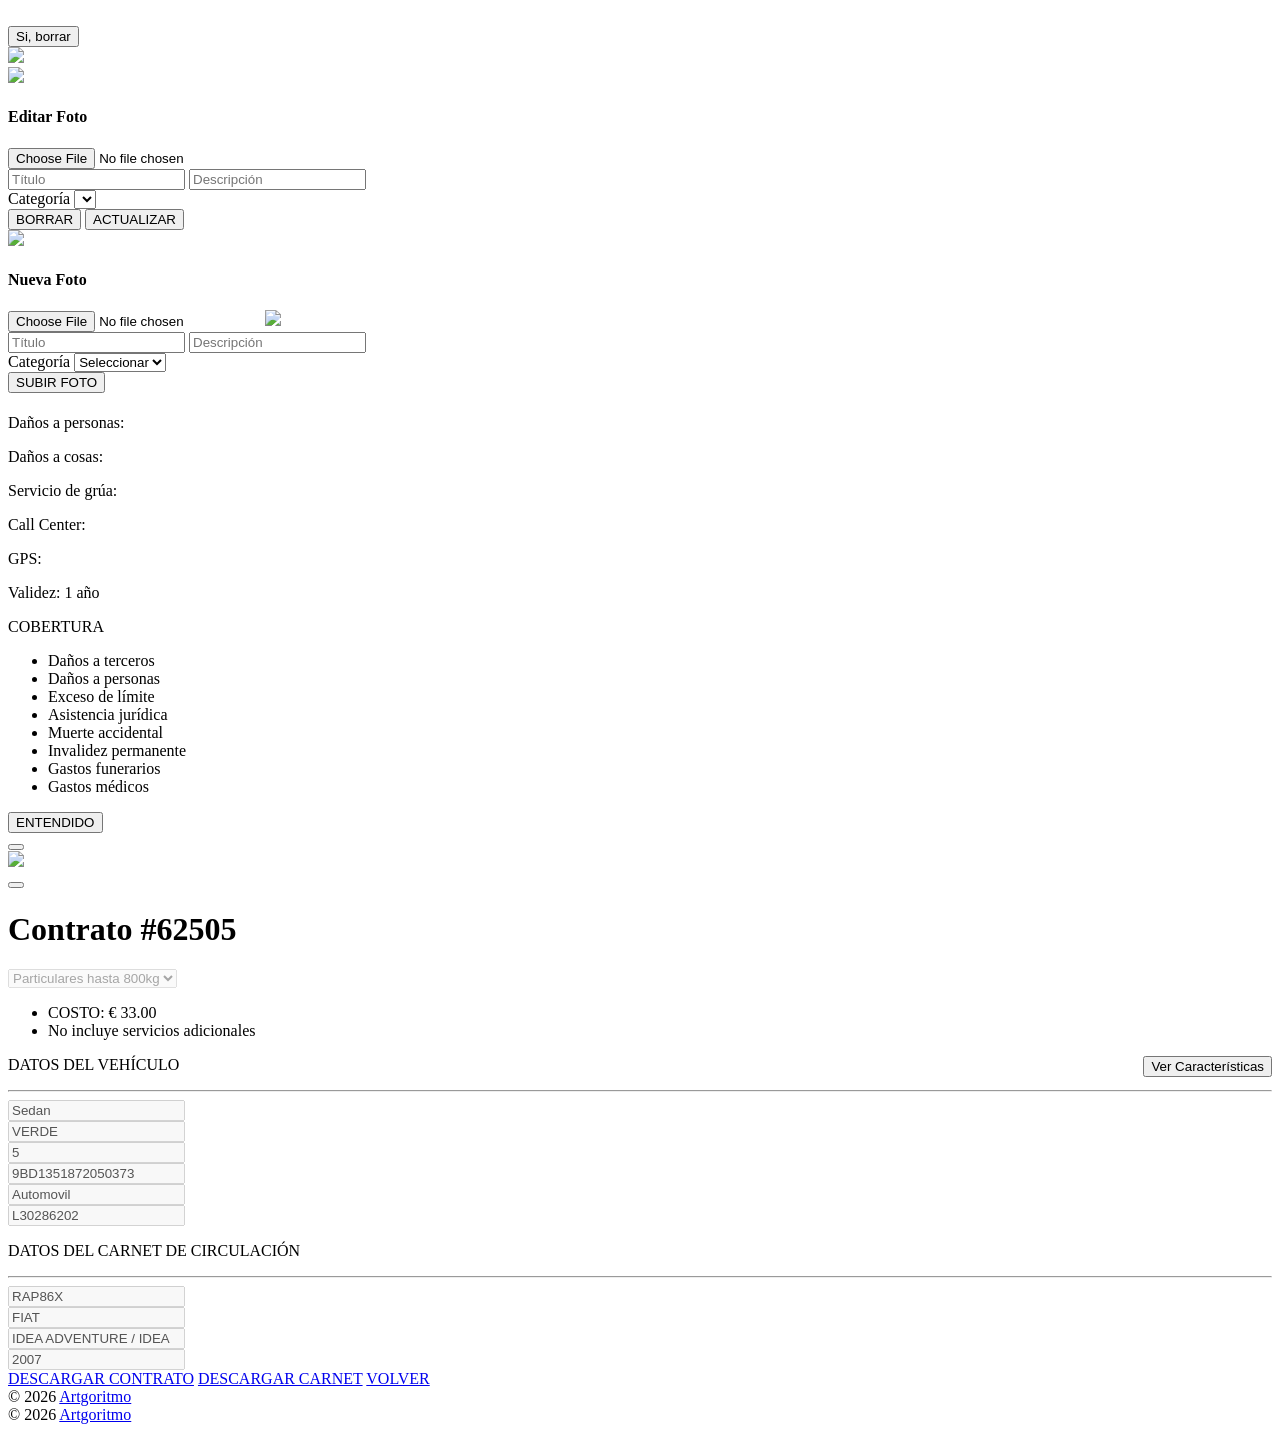
==== index.html @ 2e55cf12 "chore: pristine copies of the contract page, login page and policy PDFs" ====
<!doctype html>
<html lang="en">
  <head>
    <meta charset="UTF-8" />
    <meta http-equiv="X-UA-Compatible" content="ie=edge" />
    <meta name="viewport" content="width=device-width, initial-scale=1.0" />

    <meta
      name="csrf-token"
      content="vrGsXrzQ9EYd9fdMvviPHVWdJl0iQCMN8ju0dlcI"
    />

    <title>La Venezolana De Seguros y Vida C.A.</title>
    <!-- Favicon -->
    <link
      href="https://canal.lavenezolanadeseguros.com/img/resources/isotipo.png"
      rel="icon"
      type="image/png"
    />
    <!-- Fonts -->
    <link
      href="https://fonts.googleapis.com/css?family=Open+Sans:300,400,600,700"
      rel="stylesheet"
    />
    <!-- Extra details for Live View on GitHub Pages -->

    <!-- Icons -->
    <link
      href="https://canal.lavenezolanadeseguros.com/argon/vendor/nucleo/css/nucleo.css"
      rel="stylesheet"
    />
    <link
      href="https://canal.lavenezolanadeseguros.com/argon/vendor/@fortawesome/fontawesome-free/css/all.min.css"
      rel="stylesheet"
    />
    <!-- Argon CSS -->
    <link
      type="text/css"
      href="https://canal.lavenezolanadeseguros.com/argon/css/argon.css?v=1"
      rel="stylesheet"
    />

    <link
      type="text/css"
      href="https://canal.lavenezolanadeseguros.com/css/daterangepicker.css"
      rel="stylesheet"
    />

    <script src="https://rawgit.com/schmich/instascan-builds/master/instascan.min.js"></script>
    <script src="https://cdnjs.cloudflare.com/ajax/libs/html2canvas/1.4.1/html2canvas.min.js"></script>
  </head>

  <style>
    body {
      background-image: url("https://canal.lavenezolanadeseguros.com/venezolana/BG.Sist.jpg");
      background-size: cover;
      background-position: center;
      background-repeat: no-repeat;
      min-height: 100vh;
    }
  </style>

  <script src="https://canal.lavenezolanadeseguros.com/js/confirmButton.js"></script>

  <body class="">
    <div class="communication-background">
      <div class="msg">
        <img src="" class="icon-message" />
        <div>
          <span></span>
          <button
            id="confirm-erase-category"
            type="button"
            class="btn btn-danger"
          >
            Si, borrar
          </button>
        </div>
        <img
          src="https://canal.lavenezolanadeseguros.com/img/resources/close_icon_black.svg"
          class="close-message"
        />
      </div>
    </div>
    <div id="picture-popup-edit" class="picture-popup">
      <div>
        <img
          src="https://canal.lavenezolanadeseguros.com/img/resources/close_icon.svg"
          class="close"
        />
        <form
          action="https://canal.lavenezolanadeseguros.com/pictures/edit"
          enctype="multipart/form-data"
          method="post"
        >
          <input
            type="hidden"
            name="_token"
            value="vrGsXrzQ9EYd9fdMvviPHVWdJl0iQCMN8ju0dlcI"
          />
          <input id="gallery_image_id" type="hidden" name="image_id" value="" />
          <input id="gallery_category_id" type="hidden" name="" value="" />
          <div class="picture-container">
            <div>
              <h4>Editar Foto</h4>
              <input
                type="file"
                name="image"
                class="custom-file-input"
                id="imgEdit"
                onclick="this.value = null"
              />
              <label id="labelFile" for="imgEdit"></label>
              <img id="editImage" src="" class="picture" />
            </div>
            <div>
              <div class="forun-group">
                <input
                  id="gallery_title"
                  type="text"
                  value=""
                  name="image_title"
                  class="form-control form-validation mb-2"
                  placeholder="Título"
                />
                <input
                  id="gallery_description"
                  type="text"
                  value=""
                  name="image_description"
                  class="form-control form-validation mb-2"
                  placeholder="Descripción"
                />
              </div>
              <div class="form-group form-right">
                <span>Categoría</span>
                <select
                  class="form-select form-validation"
                  id="imageCat"
                  name="category_id"
                ></select>
              </div>
              <div class="picture-buttons">
                <button
                  type="submit"
                  name="delete"
                  value="1"
                  class="btn btn-danger"
                >
                  BORRAR
                </button>
                <button
                  type="submit"
                  name="edit"
                  value="1"
                  class="btn btn-primary"
                  id="update-picture"
                >
                  ACTUALIZAR
                </button>
              </div>
            </div>
          </div>
        </form>
      </div>
    </div>
    <div id="picture-popup-new" class="picture-popup">
      <div>
        <img
          src="https://canal.lavenezolanadeseguros.com/img/resources/close_icon.svg"
          class="close"
        />
        <form
          action="https://canal.lavenezolanadeseguros.com/pictures/save"
          enctype="multipart/form-data"
          method="post"
        >
          <input
            type="hidden"
            name="_token"
            value="vrGsXrzQ9EYd9fdMvviPHVWdJl0iQCMN8ju0dlcI"
          />
          <div class="picture-container">
            <div>
              <h4>Nueva Foto</h4>
              <input
                type="file"
                name="image"
                class="custom-file-input new-pic-validation"
                id="imgInp"
                onclick="this.value = null"
              />
              <label id="labelFile" for="imgInp"></label>
              <img
                id="newImage"
                src="https://canal.lavenezolanadeseguros.com/img/resources/new_pic_add.svg"
                class="picture new-pic-validation"
              />
            </div>
            <div>
              <div class="forun-group">
                <input
                  type="text"
                  name="image_title"
                  class="form-control form-validation mb-2"
                  id="imageTitle"
                  placeholder="Título"
                />
                <input
                  type="text"
                  name="image_description"
                  class="form-control form-validation mb-2"
                  id="imageDescription"
                  placeholder="Descripción"
                />
              </div>
              <div class="form-group form-right">
                <span>Categoría</span>
                <select
                  class="form-select new-pic-validation"
                  id="newImageCat"
                  name="category_id"
                >
                  <option selected>Seleccionar</option>
                </select>
              </div>
              <div class="picture-buttons">
                <button class="btn btn-primary" id="load-picture">
                  SUBIR FOTO
                </button>
              </div>
            </div>
          </div>
        </form>
      </div>
    </div>
    <div id="contract-details" class="general-popup details">
      <div class="info-container">
        <h4></h4>
        <h3></h3>
        <div class="info-cuadrants">
          <div class="cuadrant1">
            <p id="contract-details-personas">
              Daños a personas: <span></span>
            </p>
            <p id="contract-details-cosas">Daños a cosas: <span></span></p>
            <p id="contract-details-crane">Servicio de grúa: <span></span></p>
            <p id="contract-details-call">Call Center: <span></span></p>
            <p id="contract-details-gps">GPS: <span></span></p>
            <p id="contract-details-valid">Validez: <span>1 año</span></p>
          </div>
          <div class="cuadrant2">
            <span>COBERTURA</span>
            <div class="cuadrant2-wraper">
              <div>
                <ul>
                  <li>Daños a terceros</li>
                  <li>Daños a personas</li>
                  <li>Exceso de límite</li>
                  <li>Asistencia jurídica</li>
                  <li>Muerte accidental</li>
                  <li>Invalidez permanente</li>
                  <li>Gastos funerarios</li>
                  <li>Gastos médicos</li>
                </ul>
              </div>
              <div class="cuadrant2-prices">
                <span id="cob-1-pupup"></span>
                <span id="cob-2-pupup"></span>
                <span id="cob-3-pupup"></span>
                <span id="cob-4-pupup"></span>
                <span id="cob-5-pupup"></span>
                <span id="cob-6-pupup"></span>
                <span id="cob-7-pupup"></span>
                <span id="cob-8-pupup"></span>
              </div>
            </div>
          </div>
        </div>
        <button
          id="info-ok"
          type="button"
          class="btn btn-primary mt-5 button-full"
        >
          ENTENDIDO
        </button>
      </div>
    </div>
    <div class="main-content">
      <nav
        class="navbar navbar-top navbar-horizontal navbar-expand-md navbar-dark"
      >
        <div class="container px-4">
          <!--<a class="navbar-brand" href="https://canal.lavenezolanadeseguros.com">
            <img src="https://canal.lavenezolanadeseguros.com/venezolana/logoblanco.png" style="width: 200px; height: auto;"/>
        </a>-->
          <button
            class="navbar-toggler"
            type="button"
            data-toggle="collapse"
            data-target="#navbar-collapse-main"
            aria-controls="navbarSupportedContent"
            aria-expanded="false"
            aria-label="Toggle navigation"
          >
            <span class="navbar-toggler-icon"></span>
          </button>
          <div class="collapse navbar-collapse" id="navbar-collapse-main">
            <!-- Collapse header -->
            <div class="navbar-collapse-header d-md-none">
              <div class="row">
                <div class="col-6 collapse-brand">
                  <a href="https://canal.lavenezolanadeseguros.com">
                    <img
                      src="https://canal.lavenezolanadeseguros.com/img/resources/Imagen2.png"
                      style="width: 220px; height: auto"
                    />
                  </a>
                </div>
                <div class="col-6 collapse-close">
                  <button
                    type="button"
                    class="navbar-toggler"
                    data-toggle="collapse"
                    data-target="#navbar-collapse-main"
                    aria-controls="sidenav-main"
                    aria-expanded="false"
                    aria-label="Toggle sidenav"
                  >
                    <span></span>
                    <span></span>
                  </button>
                </div>
              </div>
            </div>
            <!-- Navbar items -->
            <ul class="navbar-nav ml-auto">
              <!--<li class="nav-item">
                    <a class="nav-link nav-link-icon" href="https://canal.lavenezolanadeseguros.com">
                        <i class="fa fa-index"></i>
                        <span class="nav-link-inner--text">Inicio</span>
                    </a>
                </li>
                <li class="nav-item">
                    <a class="nav-link nav-link-icon" href="https://canal.lavenezolanadeseguros.com/register">
                        <i class="ni ni-circle-08"></i>
                        <span class="nav-link-inner--text">Registro</span>
                    </a>
                </li>
                <li class="nav-item">
                    <a class="nav-link nav-link-icon" href="https://canal.lavenezolanadeseguros.com/login">
                        <i class="ni ni-key-25"></i>
                        <span class="nav-link-inner--text">Iniciar sesión</span>
                    </a>
                </li>-->
            </ul>
          </div>
        </div>
      </nav>

      <!-- <div class="header py-7 py-lg-8">
    <div class="container">

    </div>
</div>
 -->

      <div class="container-fluid pt-menu">
        <div class="row">
          <div class="col">
            <div class="card bg-secondary shadow border-0">
              <div class="card-body px-lg-5 py-lg-5">
                <form
                  role="form"
                  name="contractCreate"
                  method="post"
                  action="https://canal.lavenezolanadeseguros.com/contracts/create"
                >
                  <input
                    type="hidden"
                    name="_token"
                    value="vrGsXrzQ9EYd9fdMvviPHVWdJl0iQCMN8ju0dlcI"
                  />
                  <div
                    class="switch-position d-flex justify-between flex-center"
                  >
                    <h1>Contrato #62505</h1>
                  </div>

                  <div class="text-center text-muted mb-4"></div>
                  <div class="form-items-group">
                    <div class="half form-group">
                      <div
                        class="input-group input-group-alternative mb-3 input-select-custom"
                      >
                        <div class="input-group-prepend">
                          <span
                            class="input-group-text grey"
                            style="width: 40px"
                            ><i class="fas fa-file-contract"></i
                          ></span>
                        </div>
                        <select
                          id="contract-type"
                          class="form-select"
                          name="contract_type"
                          disabled
                        >
                          <option value="34">Particulares hasta 800kg</option>
                        </select>
                      </div>
                    </div>
                    <div class="quarter info view">
                      <ul>
                        <li id="costt">COSTO: € 33.00</li>
                        <li id="infy">No incluye servicios adicionales</li>
                      </ul>
                    </div>
                    <div class="quarter info view">
                      <button
                        id="contractBenefits"
                        type="button"
                        style="float: right"
                        class="btn btn-primary button-full"
                      >
                        Ver Características
                      </button>
                    </div>
                  </div>

                  <p class="form-subtitle">DATOS DEL VEHÍCULO</p>
                  <hr class="mt-0" />

                  <div class="qr-wraper">
                    <div class="qr-data-container">
                      <div class="form-items-group mb-3">
                        <div class="third form-group">
                          <div
                            class="input-group input-group-alternative input-select-custom"
                          >
                            <input
                              id="vehicle-type"
                              class="form-control"
                              type="text"
                              name="vehicle_type"
                              value="Sedan"
                              disabled
                            />
                          </div>
                        </div>
                        <div class="third form-group">
                          <div class="input-group input-group-alternative">
                            <input
                              id="vehicle-color"
                              class="form-control"
                              placeholder="Color"
                              type="text"
                              name="vehicle_color"
                              value="VERDE"
                              disabled
                            />
                          </div>
                        </div>
                        <div class="third form-group">
                          <div class="input-group input-group-alternative">
                            <input
                              id="vehicle-sits"
                              class="form-control"
                              placeholder="Puestos"
                              type="text"
                              name="vehicleSits"
                              value="5"
                              disabled
                            />
                          </div>
                        </div>
                      </div>
                      <div class="form-items-group mb-3">
                        <div class="third form-group">
                          <div class="input-group input-group-alternative">
                            <input
                              id="vehicle-bodywork-serial"
                              class="form-control"
                              placeholder="Serial de carrocería"
                              type="text"
                              name="vehicle_bodywork_serial"
                              value="9BD1351872050373"
                              disabled
                            />
                          </div>
                        </div>
                        <div class="third form-group">
                          <div class="input-group input-group-alternative">
                            <input
                              id="vehicle-motor-serial"
                              class="form-control"
                              placeholder="Clase"
                              type="text"
                              name="vehicleClass"
                              value="Automovil"
                              disabled
                            />
                          </div>
                        </div>
                        <div class="third form-group">
                          <div class="input-group input-group-alternative">
                            <input
                              id="vehicle-motor-serial"
                              class="form-control"
                              placeholder="Serial Motor"
                              type="text"
                              name="vehicle_motor_serial"
                              value="L30286202"
                              disabled
                            />
                          </div>
                        </div>
                      </div>
                    </div>
                  </div>

                  <p class="form-subtitle">DATOS DEL CARNET DE CIRCULACIÓN</p>
                  <hr class="mt-0 mb-3" />

                  <div id="manual-data" class="form-items-group mb-3">
                    <div class="quarter form-group">
                      <div class="input-group input-group-alternative mb-3">
                        <input
                          id="vehiculo-placa"
                          class="form-control"
                          placeholder="Número de Placa"
                          type="text"
                          name="vehicle_number"
                          value="RAP86X"
                          disabled
                        />
                      </div>
                    </div>
                    <div class="quarter form-group">
                      <div
                        class="input-group input-group-alternative mb-3 input-select-custom"
                      >
                        <input
                          id="vehiculo-marca"
                          class="form-control"
                          placeholder="Marca"
                          type="text"
                          name="vehicle_brand"
                          value="FIAT"
                          disabled
                        />
                      </div>
                    </div>
                    <div class="quarter form-group">
                      <div
                        class="input-group input-group-alternative mb-3 input-select-custom"
                      >
                        <input
                          id="vehiculo-modelo"
                          class="form-control"
                          placeholder="Modelo"
                          type="text"
                          name="vehicle_model"
                          value="IDEA ADVENTURE / IDEA"
                          disabled
                        />
                      </div>
                    </div>
                    <div class="quarter form-group">
                      <div
                        class="input-group input-group-alternative mb-3 input-select-custom"
                      >
                        <input
                          id="vehiculo-año"
                          class="form-control"
                          placeholder="Año"
                          type="text"
                          name="vehicle_year"
                          value="2007"
                          disabled
                        />
                      </div>
                    </div>
                  </div>

                  <!--<p class="form-subtitle">RAZÓN DEL PORQUÉ SE SUSPENDIÓ EL CONTRATO</p>
                            <hr class="mt-0">

                            <div class="form-group mb-3">
                              <textarea class="form-control" id="comentario"  name="comment" rows="4" placeholder="Escribe tu comentario aquí..."></textarea>
                            </div>

                            <input type="text" id="total" name="total" hidden />
                            <p class="form-subtitle">EXTRAS</p><hr class="mt-0 mb-3">
                            <div class="menu-extras mt-2">
                                <div class="form-check">
                                    <input type="checkbox" class="form-check-input" id="extras-grua" name="extras_grua"  disabled>
                                    <label id="extras-grua-label" class="form-check-label" for="extras-grua">GRUA</label>
                                </div>
                                <div class="form-check">
                                    <input type="checkbox" class="form-check-input" id="extras-gps" name="extras_gps"  disabled>
                                    <label id="extras-gps-label" class="form-check-label" for="extras-gps">GPS</label>
                                </div>
                                <div class="form-check">
                                    <input type="checkbox" class="form-check-input" id="extras-medical" name="extras_medical"  disabled>
                                    <label id="extras-medical-label" class="form-check-label" for="extras-medical">S. MÉDICO</label>
                                </div>
                            </div>-->
                  <div>
                    <a
                      href="/generate-contract/[base64]"
                      class="btn btn-primary mt-4 button-full"
                      target="_blank"
                      >DESCARGAR CONTRATO</a
                    >

                    <a
                      href="/generate-carnet-client/[base64]"
                      class="btn btn-primary mt-4 button-full"
                      >DESCARGAR CARNET</a
                    >

                    <a
                      href="https://canal.lavenezolanadeseguros.com/admin"
                      class="btn btn-secondary mt-4 button-full"
                      >VOLVER</a
                    >
                  </div>
                </form>
              </div>
            </div>
          </div>
        </div>
      </div>

      <div class="container-fluid">
        <footer class="footer">
          <div class="row align-items-center justify-content-xl-between">
            <div class="col-xl-6">
              <div class="copyright text-center text-xl-left text-muted">
                &copy; 2026
                <a href="#" class="font-weight-bold ml-1" target="_blank"
                  >Artgoritmo</a
                >
              </div>
            </div>
          </div>
        </footer>
      </div>

      <script>
        var plans = {
          1: {
            nombre: "Basico Moto",
            costo: 5,
            cobertura: 500,
            restriccion: null,
            grua: null,
            gps: null,
            call_center: "8:00 am a 10:00 pm",
            validez: 1,
            cosas: 75,
            personas: 75,
            exceso: 75,
            asistencia: 75,
            muerte: 50,
            invalidez: 50,
            funerarios: 50,
            medicos: 50,
            vehicle_type: "Moto",
            allow_crane: 0,
          },
          21: {
            nombre: "Basico Moto (renovaci\u00f3n)",
            costo: 5,
            cobertura: 1000,
            restriccion: null,
            grua: null,
            gps: null,
            call_center: "8:00 am a 10:00 pm",
            validez: 1,
            cosas: 150,
            personas: 150,
            exceso: 150,
            asistencia: 150,
            muerte: 100,
            invalidez: 100,
            funerarios: 100,
            medicos: 100,
            vehicle_type: "Moto",
            allow_crane: 0,
          },
          2: {
            nombre: "Basico (renovaci\u00f3n)",
            costo: 10,
            cobertura: 1000,
            restriccion: null,
            grua: null,
            gps: null,
            call_center: "8:00 am a 10:00 pm",
            validez: 1,
            cosas: 150,
            personas: 150,
            exceso: 150,
            asistencia: 150,
            muerte: 100,
            invalidez: 100,
            funerarios: 100,
            medicos: 100,
            vehicle_type: "Autom\u00f3vil",
            allow_crane: 0,
          },
          13: {
            nombre: "Basico",
            costo: 10,
            cobertura: 1000,
            restriccion: null,
            grua: null,
            gps: null,
            call_center: "8:00 am a 10:00 pm",
            validez: 1,
            cosas: 150,
            personas: 150,
            exceso: 150,
            asistencia: 150,
            muerte: 100,
            invalidez: 100,
            funerarios: 100,
            medicos: 100,
            vehicle_type: "Autom\u00f3vil",
            allow_crane: 0,
          },
          12: {
            nombre: "Plan Renovacion",
            costo: 10,
            cobertura: 2000,
            restriccion: "No aplica para moto",
            grua: null,
            gps: null,
            call_center: "8:00 am a 10:00 pm",
            validez: 1,
            cosas: 300,
            personas: 300,
            exceso: 300,
            asistencia: 300,
            muerte: 200,
            invalidez: 200,
            funerarios: 200,
            medicos: 200,
            vehicle_type: "Autom\u00f3vil",
            allow_crane: 0,
          },
          81: {
            nombre: "Tracci\u00f3n Sangre",
            costo: 12,
            cobertura: null,
            restriccion: null,
            grua: null,
            gps: null,
            call_center: "7:00am a 8:00pm",
            validez: 1,
            cosas: 210,
            personas: 375,
            exceso: 0,
            asistencia: null,
            muerte: 0,
            invalidez: null,
            funerarios: 0,
            medicos: 0,
            vehicle_type: "",
            allow_crane: 0,
          },
          33: {
            nombre: "Motocicletas",
            costo: 15,
            cobertura: null,
            restriccion: null,
            grua: null,
            gps: null,
            call_center: "7:00am a 8:00pm",
            validez: 1,
            cosas: 2000,
            personas: 2505,
            exceso: 0,
            asistencia: null,
            muerte: 0,
            invalidez: null,
            funerarios: 0,
            medicos: 0,
            vehicle_type: "Moto",
            allow_crane: 0,
          },
          29: {
            nombre: "Rio de Janeiro",
            costo: 15,
            cobertura: 1100,
            restriccion: null,
            grua: null,
            gps: null,
            call_center: "7:00 am a 10:00 pm",
            validez: 1,
            cosas: 165,
            personas: 165,
            exceso: 165,
            asistencia: 165,
            muerte: 110,
            invalidez: 110,
            funerarios: 110,
            medicos: 110,
            vehicle_type: "Todos",
            allow_crane: 0,
          },
          3: {
            nombre: "Platinum",
            costo: 20,
            cobertura: 1500,
            restriccion: null,
            grua: null,
            gps: null,
            call_center: "8:00 am a 10:00 pm",
            validez: 1,
            cosas: 250,
            personas: 250,
            exceso: 250,
            asistencia: 250,
            muerte: 125,
            invalidez: 125,
            funerarios: 125,
            medicos: 125,
            vehicle_type: "Autos y Camiones",
            allow_crane: 1,
          },
          55: {
            nombre: "Black Friday",
            costo: 20,
            cobertura: 0,
            restriccion: "Solo 1 servicio",
            grua: "1 servicio de 35 km",
            gps: null,
            call_center: "7:00 am a 10:00pm",
            validez: 1,
            cosas: 0,
            personas: 0,
            exceso: 0,
            asistencia: 0,
            muerte: 0,
            invalidez: null,
            funerarios: 0,
            medicos: 0,
            vehicle_type: "Todos",
            allow_crane: 1,
          },
          16: {
            nombre: "Renovaci\u00f3n Platinium",
            costo: 20,
            cobertura: 2500,
            restriccion: "no posee grua",
            grua: null,
            gps: null,
            call_center: "8:00 am a 10:00 pm",
            validez: 1,
            cosas: 375,
            personas: 375,
            exceso: 375,
            asistencia: 375,
            muerte: 250,
            invalidez: 250,
            funerarios: 250,
            medicos: 250,
            vehicle_type: "Todos",
            allow_crane: 0,
          },
          24: {
            nombre: "Amatista G.",
            costo: 20,
            cobertura: 0,
            restriccion: "A partir del a\u00f1o 2000",
            grua: "2 Servicios de 25Km en la Gran Caracas",
            gps: null,
            call_center: "7:00 am a 10:00 pm",
            validez: 1,
            cosas: 0,
            personas: 0,
            exceso: 0,
            asistencia: 0,
            muerte: 0,
            invalidez: 0,
            funerarios: 0,
            medicos: 0,
            vehicle_type: "Autom\u00f3vil",
            allow_crane: 1,
          },
          22: {
            nombre: "Platinum (renovaci\u00f3n)",
            costo: 20,
            cobertura: 1500,
            restriccion: null,
            grua: null,
            gps: null,
            call_center: "8:00 am a 10:00 pm",
            validez: 1,
            cosas: 250,
            personas: 250,
            exceso: 250,
            asistencia: 250,
            muerte: 125,
            invalidez: 125,
            funerarios: 125,
            medicos: 125,
            vehicle_type: "Autos y Camiones",
            allow_crane: 1,
          },
          45: {
            nombre: "Moto carro hasta 750 kg",
            costo: 21,
            cobertura: null,
            restriccion: null,
            grua: null,
            gps: null,
            call_center: "7:00 am a 10:00 pm",
            validez: 1,
            cosas: 1874,
            personas: 2505,
            exceso: 0,
            asistencia: null,
            muerte: 0,
            invalidez: null,
            funerarios: 0,
            medicos: 0,
            vehicle_type: "Moto\/Automovil\/Camioneta",
            allow_crane: 0,
          },
          23: {
            nombre: "Amatista",
            costo: 25,
            cobertura: 1000,
            restriccion: "A partir del a\u00f1o 2000",
            grua: "2 servicios de 25 klm",
            gps: null,
            call_center: "8:00 am a 10:00 pm",
            validez: 1,
            cosas: 150,
            personas: 150,
            exceso: 150,
            asistencia: 150,
            muerte: 100,
            invalidez: 100,
            funerarios: 100,
            medicos: 100,
            vehicle_type: "Autom\u00f3vil",
            allow_crane: 1,
          },
          25: {
            nombre: "Diamante G.",
            costo: 25,
            cobertura: 0,
            restriccion: "A partir del a\u00f1o 2000",
            grua: "3 Servicios de 35Km en la Gran Caracas",
            gps: null,
            call_center: "7:00 am a 10:00 pm",
            validez: 1,
            cosas: 0,
            personas: 0,
            exceso: 0,
            asistencia: 0,
            muerte: 0,
            invalidez: 0,
            funerarios: 0,
            medicos: 0,
            vehicle_type: "Autom\u00f3vil",
            allow_crane: 1,
          },
          15: {
            nombre: "Esmeralda",
            costo: 25,
            cobertura: 0,
            restriccion: "A partir del a\u00f1o 2000",
            grua: "3 Servicios de 35Km en la Gran Caracas",
            gps: null,
            call_center: "7:00 am a 10:00 pm",
            validez: 1,
            cosas: 0,
            personas: 0,
            exceso: 0,
            asistencia: 0,
            muerte: 0,
            invalidez: 0,
            funerarios: 0,
            medicos: 0,
            vehicle_type: "Autom\u00f3vil",
            allow_crane: 1,
          },
          10: {
            nombre: "PROMO NAVIDAD CON GRUA",
            costo: 30,
            cobertura: 2500,
            restriccion: "A partir del a\u00f1o 2000",
            grua: "3 Servicios de 35Km en la Gran Caracas",
            gps: "NO APLICA",
            call_center: "8:00 am a 10:00 pm",
            validez: 1,
            cosas: 375,
            personas: 375,
            exceso: 375,
            asistencia: 375,
            muerte: 250,
            invalidez: 250,
            funerarios: 250,
            medicos: 250,
            vehicle_type: "Autom\u00f3vil",
            allow_crane: 1,
          },
          26: {
            nombre: "Uranium G.",
            costo: 30,
            cobertura: 0,
            restriccion: "Hasta el a\u00f1o 2003",
            grua: "3 Servicios de 25Km en la Gran Caracas",
            gps: null,
            call_center: "7:00 am a 10:00 pm",
            validez: 1,
            cosas: 0,
            personas: 0,
            exceso: 0,
            asistencia: 0,
            muerte: 0,
            invalidez: 0,
            funerarios: 0,
            medicos: 0,
            vehicle_type: "Autom\u00f3vil",
            allow_crane: 1,
          },
          83: {
            nombre: "Moto de agua y Bananas (Plan de Recreo) Cobertura 2000",
            costo: 30,
            cobertura: 2000,
            restriccion: null,
            grua: null,
            gps: null,
            call_center: null,
            validez: 1,
            cosas: 2000,
            personas: 2000,
            exceso: 0,
            asistencia: 0,
            muerte: 0,
            invalidez: 0,
            funerarios: 0,
            medicos: 0,
            vehicle_type: "Acu\u00e1tico",
            allow_crane: 0,
          },
          80: {
            nombre: "Otras m\u00e1quinas",
            costo: 30,
            cobertura: null,
            restriccion: null,
            grua: null,
            gps: null,
            call_center: "7:00am a 8:00pm",
            validez: 1,
            cosas: 2000,
            personas: 2505,
            exceso: 0,
            asistencia: null,
            muerte: 0,
            invalidez: null,
            funerarios: 0,
            medicos: 0,
            vehicle_type: "",
            allow_crane: 0,
          },
          14: {
            nombre: "RIO CARGA",
            costo: 30,
            cobertura: 1500,
            restriccion: "CONDICIONES",
            grua: null,
            gps: null,
            call_center: "7:00 am a 10:00 pm",
            validez: 1,
            cosas: 225,
            personas: 225,
            exceso: 225,
            asistencia: 225,
            muerte: 150,
            invalidez: 150,
            funerarios: 150,
            medicos: 150,
            vehicle_type: "Autos y Camiones",
            allow_crane: 0,
          },
          34: {
            nombre: "Particulares hasta 800kg",
            costo: 33,
            cobertura: null,
            restriccion: null,
            grua: null,
            gps: null,
            call_center: "7:00am a 8:00pm",
            validez: 1,
            cosas: 2000,
            personas: 2505,
            exceso: 0,
            asistencia: null,
            muerte: 0,
            invalidez: null,
            funerarios: 0,
            medicos: 0,
            vehicle_type: "Moto\/Automovil\/Camioneta",
            allow_crane: 0,
          },
          84: {
            nombre: "Moto de agua y Bananas (Plan de Recreo) Cobertura 3000",
            costo: 35,
            cobertura: 3000,
            restriccion: null,
            grua: null,
            gps: null,
            call_center: null,
            validez: 1,
            cosas: 3000,
            personas: 3000,
            exceso: 0,
            asistencia: 0,
            muerte: 0,
            invalidez: 0,
            funerarios: 0,
            medicos: 0,
            vehicle_type: "Acu\u00e1tico",
            allow_crane: 0,
          },
          4: {
            nombre: "Diamante",
            costo: 35,
            cobertura: 2500,
            restriccion: "A partir del a\u00f1o 2000",
            grua: "3 Servicios de 35Km en la Gran Caracas",
            gps: null,
            call_center: "8:00 am a 10:00 pm",
            validez: 1,
            cosas: 375,
            personas: 375,
            exceso: 375,
            asistencia: 375,
            muerte: 250,
            invalidez: 250,
            funerarios: 250,
            medicos: 250,
            vehicle_type: "Autom\u00f3vil",
            allow_crane: 1,
          },
          40: {
            nombre: "Casa movil traccion propia",
            costo: 39,
            cobertura: null,
            restriccion: null,
            grua: null,
            gps: null,
            call_center: "7:00 am a 10:00 pm",
            validez: 1,
            cosas: 2000,
            personas: 2505,
            exceso: 0,
            asistencia: null,
            muerte: 0,
            invalidez: null,
            funerarios: 0,
            medicos: 0,
            vehicle_type: "Cargas",
            allow_crane: 0,
          },
          39: {
            nombre: "Particulares mas de 800kg",
            costo: 39,
            cobertura: null,
            restriccion: null,
            grua: null,
            gps: null,
            call_center: "7:00 am a 10:00 pm",
            validez: 1,
            cosas: 2000,
            personas: 2505,
            exceso: 0,
            asistencia: null,
            muerte: 0,
            invalidez: null,
            funerarios: 0,
            medicos: 0,
            vehicle_type: "Moto\/Automovil\/Camioneta",
            allow_crane: 0,
          },
          89: {
            nombre:
              "Plan de Botes\/Pe\u00f1eros\/Canoas\/Chalanas Cobertura 2500",
            costo: 40,
            cobertura: 2500,
            restriccion: null,
            grua: null,
            gps: null,
            call_center: null,
            validez: 1,
            cosas: 2500,
            personas: 2500,
            exceso: 0,
            asistencia: 0,
            muerte: 0,
            invalidez: 0,
            funerarios: 0,
            medicos: 0,
            vehicle_type: "Acu\u00e1tico",
            allow_crane: 0,
          },
          30: {
            nombre: "Diamante",
            costo: 40,
            cobertura: 0,
            restriccion: null,
            grua: "3 Servicios de 35Km",
            gps: null,
            call_center: "7:00 am a 10:00pm",
            validez: 1,
            cosas: 0,
            personas: 0,
            exceso: 0,
            asistencia: 0,
            muerte: 0,
            invalidez: 0,
            funerarios: 0,
            medicos: 0,
            vehicle_type: "Autom\u00f3vil",
            allow_crane: 1,
          },
          5: {
            nombre: "Uranium",
            costo: 40,
            cobertura: 2000,
            restriccion: "Hasta el a\u00f1o 2000",
            grua: "3 Servicios de 25Km en la Gran Caracas",
            gps: null,
            call_center: "8:00 am a 10:00 pm",
            validez: 1,
            cosas: 300,
            personas: 300,
            exceso: 300,
            asistencia: 300,
            muerte: 200,
            invalidez: 200,
            funerarios: 200,
            medicos: 200,
            vehicle_type: "Autom\u00f3vil",
            allow_crane: 1,
          },
          27: {
            nombre: "Titanium G.",
            costo: 40,
            cobertura: 0,
            restriccion: "A partir del a\u00f1o 2000",
            grua: "3 Servicios de 25Km en la Gran Caracas",
            gps: null,
            call_center: "7:00 am a 10:00 pm",
            validez: 1,
            cosas: 0,
            personas: 0,
            exceso: 0,
            asistencia: 0,
            muerte: 0,
            invalidez: 0,
            funerarios: 0,
            medicos: 0,
            vehicle_type: "Autos",
            allow_crane: 1,
          },
          19: {
            nombre: "PLAN AUTOBUSES Y CAMIONES",
            costo: 40,
            cobertura: 2500,
            restriccion: null,
            grua: null,
            gps: null,
            call_center: "8:00 am a 10:00 pm",
            validez: 1,
            cosas: 375,
            personas: 375,
            exceso: 375,
            asistencia: 375,
            muerte: 250,
            invalidez: 250,
            funerarios: 250,
            medicos: 250,
            vehicle_type: "Todos",
            allow_crane: 0,
          },
          17: {
            nombre: "Plan Etherium",
            costo: 40,
            cobertura: 5000,
            restriccion: "Transporte Publico",
            grua: null,
            gps: null,
            call_center: "8:00 am a 10:00 pm",
            validez: 1,
            cosas: 750,
            personas: 750,
            exceso: 750,
            asistencia: 750,
            muerte: 500,
            invalidez: 500,
            funerarios: 500,
            medicos: 500,
            vehicle_type: "Autos",
            allow_crane: 0,
          },
          35: {
            nombre: "Carga",
            costo: 45,
            cobertura: null,
            restriccion: null,
            grua: null,
            gps: null,
            call_center: "7:00am a 8:00pm",
            validez: 1,
            cosas: 1877,
            personas: 2505,
            exceso: 0,
            asistencia: null,
            muerte: 0,
            invalidez: null,
            funerarios: 0,
            medicos: 0,
            vehicle_type: "Camiones\/Autobus",
            allow_crane: 0,
          },
          41: {
            nombre: "Auto Escuela",
            costo: 45,
            cobertura: null,
            restriccion: null,
            grua: null,
            gps: null,
            call_center: "7:00 am a 10:00 pm",
            validez: 1,
            cosas: 2252,
            personas: 3315,
            exceso: 0,
            asistencia: null,
            muerte: 0,
            invalidez: null,
            funerarios: 0,
            medicos: 0,
            vehicle_type: "Moto\/Automovil\/Camioneta",
            allow_crane: 0,
          },
          79: {
            nombre: "Minibus Privado - Uso Particular",
            costo: 45,
            cobertura: null,
            restriccion: null,
            grua: null,
            gps: null,
            call_center: "7:00am a 8:00pm",
            validez: 1,
            cosas: 1502,
            personas: 2817,
            exceso: 0,
            asistencia: null,
            muerte: 0,
            invalidez: null,
            funerarios: 0,
            medicos: 0,
            vehicle_type: "Pick-up\/Vans",
            allow_crane: 0,
          },
          85: {
            nombre: "Lanchas y\/o Yates (Plan de Recreo) Cobertura 5000",
            costo: 45,
            cobertura: 5000,
            restriccion: null,
            grua: null,
            gps: null,
            call_center: null,
            validez: 1,
            cosas: 5000,
            personas: 5000,
            exceso: 0,
            asistencia: 0,
            muerte: 0,
            invalidez: 0,
            funerarios: 0,
            medicos: 0,
            vehicle_type: "Acu\u00e1tico",
            allow_crane: 0,
          },
          49: {
            nombre: "Chutos hasta 2 tm",
            costo: 45,
            cobertura: null,
            restriccion: null,
            grua: null,
            gps: null,
            call_center: "7:00 am a 10:00 pm",
            validez: 1,
            cosas: 1877,
            personas: 2505,
            exceso: 0,
            asistencia: null,
            muerte: 0,
            invalidez: null,
            funerarios: 0,
            medicos: 0,
            vehicle_type: "Cargas",
            allow_crane: 0,
          },
          6: {
            nombre: "Titanium",
            costo: 50,
            cobertura: 2000,
            restriccion: "A partir del a\u00f1o 2000",
            grua: "3 Servicios de 35Km en la Gran Caracas (Pick up \/ Panel)",
            gps: null,
            call_center: "8:00 am a 10:00 pm",
            validez: 1,
            cosas: 300,
            personas: 300,
            exceso: 300,
            asistencia: 300,
            muerte: 200,
            invalidez: 200,
            funerarios: 200,
            medicos: 200,
            vehicle_type: "Todos",
            allow_crane: 1,
          },
          60: {
            nombre: "Motocicleta con Placa Extrajera",
            costo: 55,
            cobertura: null,
            restriccion: null,
            grua: null,
            gps: null,
            call_center: "7:00am a 8:00pm",
            validez: 1,
            cosas: 10000,
            personas: 12523,
            exceso: 0,
            asistencia: null,
            muerte: 0,
            invalidez: null,
            funerarios: 0,
            medicos: 0,
            vehicle_type: "Camiones\/Autobus",
            allow_crane: 0,
          },
          31: {
            nombre: "Platinium",
            costo: 60,
            cobertura: null,
            restriccion: null,
            grua: "3 Servicios de 50Km en la Gran Caracas",
            gps: null,
            call_center: "7:00 am a 10:00 pm",
            validez: 1,
            cosas: 0,
            personas: 0,
            exceso: 0,
            asistencia: null,
            muerte: 0,
            invalidez: null,
            funerarios: 0,
            medicos: 0,
            vehicle_type: "Moto\/Automovil\/Camioneta",
            allow_crane: 1,
          },
          28: {
            nombre: "Full diamante G.",
            costo: 60,
            cobertura: 0,
            restriccion: "A partir del a\u00f1o 2000",
            grua: "7 Servicios de 40Km en la Gran Caracas",
            gps: null,
            call_center: "7:00 am a 10:00 pm",
            validez: 1,
            cosas: 0,
            personas: 0,
            exceso: 0,
            asistencia: 0,
            muerte: 0,
            invalidez: 0,
            funerarios: 0,
            medicos: 0,
            vehicle_type: "Autom\u00f3vil",
            allow_crane: 1,
          },
          78: {
            nombre: "Autob\u00fas Privado - Uso Particular",
            costo: 68,
            cobertura: null,
            restriccion: null,
            grua: null,
            gps: null,
            call_center: "7:00am a 8:00pm",
            validez: 1,
            cosas: 1502,
            personas: 2817,
            exceso: 0,
            asistencia: null,
            muerte: 0,
            invalidez: null,
            funerarios: 0,
            medicos: 0,
            vehicle_type: "Camiones\/Autobus",
            allow_crane: 0,
          },
          18: {
            nombre: "FULL DIAMANTE",
            costo: 70,
            cobertura: 3000,
            restriccion: "A partir del a\u00f1o 2000",
            grua: "7 Servicios de 40Km en la Gran Caracas (Auto \/ Camioneta)",
            gps: null,
            call_center: "8:00 am a 10:00 pm",
            validez: 1,
            cosas: 450,
            personas: 450,
            exceso: 450,
            asistencia: 450,
            muerte: 300,
            invalidez: 300,
            funerarios: 300,
            medicos: 300,
            vehicle_type: "Autom\u00f3vil",
            allow_crane: 1,
          },
          82: {
            nombre: "Ambulancia",
            costo: 72,
            cobertura: null,
            restriccion: null,
            grua: null,
            gps: null,
            call_center: "7:00am a 8:00pm",
            validez: 1,
            cosas: 1877,
            personas: 2505,
            exceso: 0,
            asistencia: null,
            muerte: 0,
            invalidez: null,
            funerarios: 0,
            medicos: 0,
            vehicle_type: "Camiones\/Autobus",
            allow_crane: 0,
          },
          50: {
            nombre: "Rusticos hasta 15 pasajeros",
            costo: 75,
            cobertura: null,
            restriccion: null,
            grua: null,
            gps: null,
            call_center: "7:00 am a 10:00 pm",
            validez: 1,
            cosas: 2500,
            personas: 2500,
            exceso: 0,
            asistencia: null,
            muerte: 0,
            invalidez: null,
            funerarios: 0,
            medicos: 0,
            vehicle_type: "Camiones\/Autobus",
            allow_crane: 0,
          },
          86: {
            nombre: "Lanchas y\/o Yates (Plan de Recreo) Cobertura 10000",
            costo: 75,
            cobertura: 10000,
            restriccion: null,
            grua: null,
            gps: null,
            call_center: null,
            validez: 1,
            cosas: 10000,
            personas: 10000,
            exceso: 0,
            asistencia: 0,
            muerte: 0,
            invalidez: 0,
            funerarios: 0,
            medicos: 0,
            vehicle_type: "Acu\u00e1tico",
            allow_crane: 0,
          },
          53: {
            nombre: "Minibuses suburbanos",
            costo: 75,
            cobertura: null,
            restriccion: null,
            grua: null,
            gps: null,
            call_center: "7:00 am a 10:00 pm",
            validez: 1,
            cosas: 1502,
            personas: 2817,
            exceso: 0,
            asistencia: null,
            muerte: 0,
            invalidez: null,
            funerarios: 0,
            medicos: 0,
            vehicle_type: "Camiones\/Autobus",
            allow_crane: 0,
          },
          38: {
            nombre: "Minibus",
            costo: 75,
            cobertura: null,
            restriccion: null,
            grua: null,
            gps: null,
            call_center: "7:00am a 8:00pm",
            validez: 1,
            cosas: 1502,
            personas: 2817,
            exceso: 0,
            asistencia: null,
            muerte: 0,
            invalidez: null,
            funerarios: 0,
            medicos: 0,
            vehicle_type: "Pick-up\/Vans",
            allow_crane: 0,
          },
          90: {
            nombre:
              "Plan de Botes\/Pe\u00f1eros\/Canoas\/Chalanas Cobertura 7500",
            costo: 75,
            cobertura: 7500,
            restriccion: null,
            grua: null,
            gps: null,
            call_center: null,
            validez: 1,
            cosas: 7500,
            personas: 7500,
            exceso: 0,
            asistencia: 0,
            muerte: 0,
            invalidez: 0,
            funerarios: 0,
            medicos: 0,
            vehicle_type: "Acu\u00e1tico",
            allow_crane: 0,
          },
          32: {
            nombre: "Uranium",
            costo: 80,
            cobertura: 0,
            restriccion: "NO CAMIONES NI AUTOBUS",
            grua: "3 Servicios de 35Km en la Gran Caracas",
            gps: null,
            call_center: "7:00 am a 10:00 pm",
            validez: 1,
            cosas: 0,
            personas: 0,
            exceso: 0,
            asistencia: 0,
            muerte: 0,
            invalidez: 0,
            funerarios: 0,
            medicos: 0,
            vehicle_type: "Pick-up\/Vans",
            allow_crane: 1,
          },
          20: {
            nombre: "Plan Nacional",
            costo: 80,
            cobertura: 3000,
            restriccion: "A partir del a\u00f1o 2000",
            grua: "3 Servicios de 60 Km en la Gran Caracas",
            gps: null,
            call_center: "7:00 am a 10:00 pm",
            validez: 1,
            cosas: 450,
            personas: 450,
            exceso: 450,
            asistencia: 450,
            muerte: 300,
            invalidez: 300,
            funerarios: 300,
            medicos: 300,
            vehicle_type: "Autom\u00f3vil",
            allow_crane: 1,
          },
          46: {
            nombre: "Carga mas de 5 tm",
            costo: 84,
            cobertura: null,
            restriccion: null,
            grua: null,
            gps: null,
            call_center: "7:00 am a 10:00 pm",
            validez: 1,
            cosas: 2312,
            personas: 3441,
            exceso: 0,
            asistencia: null,
            muerte: 0,
            invalidez: null,
            funerarios: 0,
            medicos: 0,
            vehicle_type: "Camiones\/Autobus",
            allow_crane: 0,
          },
          44: {
            nombre: "Carga mas de 2 tm",
            costo: 84,
            cobertura: null,
            restriccion: null,
            grua: null,
            gps: null,
            call_center: "7:00 am a 10:00 pm",
            validez: 1,
            cosas: 2192,
            personas: 3315,
            exceso: 0,
            asistencia: null,
            muerte: 0,
            invalidez: null,
            funerarios: 0,
            medicos: 0,
            vehicle_type: "Moto\/Automovil\/Camioneta",
            allow_crane: 0,
          },
          87: {
            nombre: "Lanchas y\/o Yates (Plan de Recreo) Cobertura 15000",
            costo: 100,
            cobertura: 15000,
            restriccion: null,
            grua: null,
            gps: null,
            call_center: null,
            validez: 1,
            cosas: 15000,
            personas: 15000,
            exceso: 0,
            asistencia: 0,
            muerte: 0,
            invalidez: 0,
            funerarios: 0,
            medicos: 0,
            vehicle_type: "Acu\u00e1tico",
            allow_crane: 0,
          },
          42: {
            nombre: "Alquiler sin chofer",
            costo: 102,
            cobertura: null,
            restriccion: null,
            grua: null,
            gps: null,
            call_center: "7:00 am a 10:00 pm",
            validez: 1,
            cosas: 2252,
            personas: 3315,
            exceso: 0,
            asistencia: null,
            muerte: 0,
            invalidez: null,
            funerarios: 0,
            medicos: 0,
            vehicle_type: "Moto\/Automovil\/Camioneta",
            allow_crane: 0,
          },
          47: {
            nombre: "Carga mas de 8tm",
            costo: 108,
            cobertura: null,
            restriccion: null,
            grua: null,
            gps: null,
            call_center: "7:00 am a 10:00 pm",
            validez: 1,
            cosas: 2595,
            personas: 4378,
            exceso: 0,
            asistencia: null,
            muerte: 0,
            invalidez: null,
            funerarios: 0,
            medicos: 0,
            vehicle_type: "Camiones\/Autobus",
            allow_crane: 0,
          },
          48: {
            nombre: "Carga mas de 12 tm",
            costo: 108,
            cobertura: null,
            restriccion: null,
            grua: null,
            gps: null,
            call_center: "7:00 am a 10:00 pm",
            validez: 1,
            cosas: 2595,
            personas: 4378,
            exceso: 0,
            asistencia: null,
            muerte: 0,
            invalidez: null,
            funerarios: 0,
            medicos: 0,
            vehicle_type: "Camiones\/Autobus",
            allow_crane: 0,
          },
          36: {
            nombre: "Autobus",
            costo: 114,
            cobertura: null,
            restriccion: null,
            grua: null,
            gps: null,
            call_center: "7:00am a 8:00pm",
            validez: 1,
            cosas: 1502,
            personas: 2817,
            exceso: 0,
            asistencia: null,
            muerte: 0,
            invalidez: null,
            funerarios: 0,
            medicos: 0,
            vehicle_type: "Camiones\/Autobus",
            allow_crane: 0,
          },
          43: {
            nombre: "Alquiler con chofer taxi o por puesto",
            costo: 114,
            cobertura: null,
            restriccion: null,
            grua: null,
            gps: null,
            call_center: "7:00 am a 10:00 pm",
            validez: 1,
            cosas: 2252,
            personas: 3315,
            exceso: 0,
            asistencia: null,
            muerte: 0,
            invalidez: null,
            funerarios: 0,
            medicos: 0,
            vehicle_type: "Moto\/Automovil\/Camioneta",
            allow_crane: 0,
          },
          51: {
            nombre: "Autobuses suburbanos",
            costo: 114,
            cobertura: null,
            restriccion: null,
            grua: null,
            gps: null,
            call_center: "7:00 am a 10:00 pm",
            validez: 1,
            cosas: 1502,
            personas: 2817,
            exceso: 0,
            asistencia: null,
            muerte: 0,
            invalidez: null,
            funerarios: 0,
            medicos: 0,
            vehicle_type: "Camiones\/Autobus",
            allow_crane: 0,
          },
          57: {
            nombre: "Autobuses Urbanos",
            costo: 114,
            cobertura: null,
            restriccion: null,
            grua: null,
            gps: null,
            call_center: null,
            validez: 1,
            cosas: 1502,
            personas: 2817,
            exceso: 0,
            asistencia: null,
            muerte: 0,
            invalidez: null,
            funerarios: 0,
            medicos: 0,
            vehicle_type: "Camiones\/Autobus",
            allow_crane: 0,
          },
          91: {
            nombre:
              "Plan de Botes\/Pe\u00f1eros\/Canoas\/Chalanas Cobertura 15000",
            costo: 120,
            cobertura: 15000,
            restriccion: null,
            grua: null,
            gps: null,
            call_center: null,
            validez: 1,
            cosas: 15000,
            personas: 15000,
            exceso: 0,
            asistencia: 0,
            muerte: 0,
            invalidez: 0,
            funerarios: 0,
            medicos: 0,
            vehicle_type: "Acu\u00e1tico",
            allow_crane: 0,
          },
          56: {
            nombre: "Particular hasta 800g con Placa Extranjera",
            costo: 120,
            cobertura: null,
            restriccion: "",
            grua: "0",
            gps: null,
            call_center: null,
            validez: 1,
            cosas: 10000,
            personas: 12523,
            exceso: 0,
            asistencia: null,
            muerte: 0,
            invalidez: null,
            funerarios: 0,
            medicos: 0,
            vehicle_type: "Todos",
            allow_crane: 0,
          },
          61: {
            nombre: "Particulares mas de 800g con Placa Extranjera",
            costo: 142,
            cobertura: null,
            restriccion: null,
            grua: null,
            gps: null,
            call_center: "7:00 am a 10:00 pm",
            validez: 1,
            cosas: 10000,
            personas: 12523,
            exceso: 0,
            asistencia: null,
            muerte: 0,
            invalidez: null,
            funerarios: 0,
            medicos: 0,
            vehicle_type: "Moto\/Automovil\/Camioneta",
            allow_crane: 0,
          },
          62: {
            nombre: "Casa m\u00f3vil tracci\u00f3n propia con Placa Extranjera",
            costo: 142,
            cobertura: null,
            restriccion: null,
            grua: null,
            gps: null,
            call_center: "7:00 am a 10:00 pm",
            validez: 1,
            cosas: 10000,
            personas: 12523,
            exceso: 0,
            asistencia: null,
            muerte: 0,
            invalidez: null,
            funerarios: 0,
            medicos: 0,
            vehicle_type: "Cargas",
            allow_crane: 0,
          },
          88: {
            nombre: "Lanchas y\/o Yates (Plan de Recreo) Cobertura 20000",
            costo: 150,
            cobertura: 20000,
            restriccion: null,
            grua: null,
            gps: null,
            call_center: null,
            validez: 1,
            cosas: 20000,
            personas: 20000,
            exceso: 0,
            asistencia: 0,
            muerte: 0,
            invalidez: 0,
            funerarios: 0,
            medicos: 0,
            vehicle_type: "Acu\u00e1tico",
            allow_crane: 0,
          },
          63: {
            nombre: "Auto Escuela con Placa Extranjera",
            costo: 164,
            cobertura: null,
            restriccion: null,
            grua: null,
            gps: null,
            call_center: "7:00 am a 10:00 pm",
            validez: 1,
            cosas: 11261,
            personas: 16577,
            exceso: 0,
            asistencia: null,
            muerte: 0,
            invalidez: null,
            funerarios: 0,
            medicos: 0,
            vehicle_type: "Moto\/Automovil\/Camioneta",
            allow_crane: 0,
          },
          66: {
            nombre: "Carga hasta 2 tm con Placa Extranjera",
            costo: 164,
            cobertura: null,
            restriccion: null,
            grua: null,
            gps: null,
            call_center: "7:00 am a 10:00 pm",
            validez: 1,
            cosas: 9384,
            personas: 12523,
            exceso: 0,
            asistencia: null,
            muerte: 0,
            invalidez: null,
            funerarios: 0,
            medicos: 0,
            vehicle_type: "Moto\/Automovil\/Camioneta",
            allow_crane: 0,
          },
          54: {
            nombre: "Minibuses interurbanos",
            costo: 168,
            cobertura: null,
            restriccion: null,
            grua: null,
            gps: null,
            call_center: "7:00 am a 10:00 pm",
            validez: 1,
            cosas: 2505,
            personas: 3754,
            exceso: 0,
            asistencia: null,
            muerte: 0,
            invalidez: null,
            funerarios: 0,
            medicos: 0,
            vehicle_type: "Camiones\/Autobus",
            allow_crane: 0,
          },
          52: {
            nombre: "Autobuses interurbanos",
            costo: 258,
            cobertura: null,
            restriccion: null,
            grua: null,
            gps: null,
            call_center: "7:00 am a 10:00 pm",
            validez: 1,
            cosas: 2000,
            personas: 3754,
            exceso: 0,
            asistencia: null,
            muerte: 0,
            invalidez: null,
            funerarios: 0,
            medicos: 0,
            vehicle_type: "Camiones\/Autobus",
            allow_crane: 0,
          },
          76: {
            nombre: "Minibus Suburbano con Placa Extranjera",
            costo: 273,
            cobertura: null,
            restriccion: null,
            grua: null,
            gps: null,
            call_center: "7:00am a 8:00pm",
            validez: 1,
            cosas: 7508,
            personas: 14084,
            exceso: 0,
            asistencia: null,
            muerte: 0,
            invalidez: null,
            funerarios: 0,
            medicos: 0,
            vehicle_type: "Camiones\/Autobus",
            allow_crane: 0,
          },
          75: {
            nombre: "Minibus Urbano con Placa Extranjera",
            costo: 273,
            cobertura: null,
            restriccion: null,
            grua: null,
            gps: null,
            call_center: "7:00am a 8:00pm",
            validez: 1,
            cosas: 7508,
            personas: 14084,
            exceso: 0,
            asistencia: null,
            muerte: 0,
            invalidez: null,
            funerarios: 0,
            medicos: 0,
            vehicle_type: "Camiones\/Autobus",
            allow_crane: 0,
          },
          69: {
            nombre: "Carga mas de 5 tm hasta 8 tm con Placa Extranjera",
            costo: 306,
            cobertura: null,
            restriccion: null,
            grua: null,
            gps: null,
            call_center: "7:00 am a 10:00 pm",
            validez: 1,
            cosas: 11562,
            personas: 17207,
            exceso: 0,
            asistencia: null,
            muerte: 0,
            invalidez: null,
            funerarios: 0,
            medicos: 0,
            vehicle_type: "Moto\/Automovil\/Camioneta",
            allow_crane: 0,
          },
          67: {
            nombre: "Carga mas de 2 tm hasta 5 tm con Placa Extranjera",
            costo: 306,
            cobertura: null,
            restriccion: null,
            grua: null,
            gps: null,
            call_center: "7:00 am a 10:00 pm",
            validez: 1,
            cosas: 10961,
            personas: 16577,
            exceso: 0,
            asistencia: null,
            muerte: 0,
            invalidez: null,
            funerarios: 0,
            medicos: 0,
            vehicle_type: "Moto\/Automovil\/Camioneta",
            allow_crane: 0,
          },
          64: {
            nombre: "Alquiler sin chofer con Placa Extranjera",
            costo: 371,
            cobertura: null,
            restriccion: null,
            grua: null,
            gps: null,
            call_center: "7:00 am a 10:00 pm",
            validez: 1,
            cosas: 11261,
            personas: 16577,
            exceso: 0,
            asistencia: null,
            muerte: 0,
            invalidez: null,
            funerarios: 0,
            medicos: 0,
            vehicle_type: "Moto\/Automovil\/Camioneta",
            allow_crane: 0,
          },
          71: {
            nombre: "Carga m\u00e1s de 12 tm con Placa Extranjera",
            costo: 393,
            cobertura: null,
            restriccion: null,
            grua: null,
            gps: null,
            call_center: "7:00 am a 10:00 pm",
            validez: 1,
            cosas: 12973,
            personas: 21892,
            exceso: 0,
            asistencia: null,
            muerte: 0,
            invalidez: null,
            funerarios: 0,
            medicos: 0,
            vehicle_type: "Moto\/Automovil\/Camioneta",
            allow_crane: 0,
          },
          70: {
            nombre: "Carga m\u00e1s de 8 tm hasta 12 tm con Placa Extranjera",
            costo: 393,
            cobertura: null,
            restriccion: null,
            grua: null,
            gps: null,
            call_center: "7:00 am a 10:00 pm",
            validez: 1,
            cosas: 12973,
            personas: 21892,
            exceso: 0,
            asistencia: null,
            muerte: 0,
            invalidez: null,
            funerarios: 0,
            medicos: 0,
            vehicle_type: "Moto\/Automovil\/Camioneta",
            allow_crane: 0,
          },
          65: {
            nombre:
              "Alquiler con chofer taxi o por puesto con Placa Extranjera",
            costo: 415,
            cobertura: null,
            restriccion: null,
            grua: null,
            gps: null,
            call_center: "7:00 am a 10:00 pm",
            validez: 1,
            cosas: 11261,
            personas: 16577,
            exceso: 0,
            asistencia: null,
            muerte: 0,
            invalidez: null,
            funerarios: 0,
            medicos: 0,
            vehicle_type: "Moto\/Automovil\/Camioneta",
            allow_crane: 0,
          },
          73: {
            nombre: "Autob\u00fas Suburbano con Placa Extranjera",
            costo: 415,
            cobertura: null,
            restriccion: null,
            grua: null,
            gps: null,
            call_center: "7:00am a 8:00pm",
            validez: 1,
            cosas: 7508,
            personas: 14084,
            exceso: 0,
            asistencia: null,
            muerte: 0,
            invalidez: null,
            funerarios: 0,
            medicos: 0,
            vehicle_type: "Camiones\/Autobus",
            allow_crane: 0,
          },
          72: {
            nombre: "Autob\u00fas Urbano con Placa Extranjera",
            costo: 415,
            cobertura: null,
            restriccion: null,
            grua: null,
            gps: null,
            call_center: "7:00am a 8:00pm",
            validez: 1,
            cosas: 7508,
            personas: 14084,
            exceso: 0,
            asistencia: null,
            muerte: 0,
            invalidez: null,
            funerarios: 0,
            medicos: 0,
            vehicle_type: "Camiones\/Autobus",
            allow_crane: 0,
          },
          77: {
            nombre: "Minibus Interurbano con Placa Extranjera",
            costo: 611,
            cobertura: null,
            restriccion: null,
            grua: null,
            gps: null,
            call_center: "7:00am a 8:00pm",
            validez: 1,
            cosas: 12523,
            personas: 18769,
            exceso: 0,
            asistencia: null,
            muerte: 0,
            invalidez: null,
            funerarios: 0,
            medicos: 0,
            vehicle_type: "Camiones\/Autobus",
            allow_crane: 0,
          },
          74: {
            nombre: "Autob\u00fas Interurbano con Placa Extranjera",
            costo: 939,
            cobertura: null,
            restriccion: null,
            grua: null,
            gps: null,
            call_center: "7:00am a 8:00pm",
            validez: 1,
            cosas: 10000,
            personas: 18769,
            exceso: 0,
            asistencia: null,
            muerte: 0,
            invalidez: null,
            funerarios: 0,
            medicos: 0,
            vehicle_type: "Camiones\/Autobus",
            allow_crane: 0,
          },
        };
      </script>
    </div>

    <div class="container">
      <div class="row align-items-center justify-content-xl-between">
        <div class="col-xl-6">
          <div class="copyright text-center text-xl-left text-muted">
            &copy; 2026
            <a href="#" class="font-weight-bold ml-1" target="_blank"
              >Artgoritmo</a
            >
          </div>
        </div>
      </div>
    </div>
    <link
      rel="stylesheet"
      href="https://cdnjs.cloudflare.com/ajax/libs/bootstrap-select/1.13.1/css/bootstrap-select.css"
    />
    <script src="https://code.jquery.com/jquery-3.6.4.min.js"></script>
    <script src="https://canal.lavenezolanadeseguros.com/argon/vendor/bootstrap/dist/js/bootstrap.bundle.min.js"></script>
    <script src="https://cdnjs.cloudflare.com/ajax/libs/bootstrap-select/1.13.1/js/bootstrap-select.min.js"></script>

    <script src="https://canal.lavenezolanadeseguros.com/argon/js/argon.js?v=2.0.0"></script>
    <!-- <script src="https://cdnjs.cloudflare.com/ajax/libs/jspdf/1.0.272/jspdf.debug.js"></script> -->
    <script src="https://cdnjs.cloudflare.com/ajax/libs/jspdf/2.5.1/jspdf.umd.min.js"></script>
    <script>
      function markAsRead(id, element) {
        fetch("/notifications/read/" + id, {
          method: "POST",
          headers: {
            "X-CSRF-TOKEN": "vrGsXrzQ9EYd9fdMvviPHVWdJl0iQCMN8ju0dlcI",
          },
        }).then(() => {
          if (element) {
            element.remove();
          }

          // Actualizar contadores y badges
          document.querySelectorAll(".notification-badge").forEach((el) => {
            let count = parseInt(el.innerText) || 0;
            let newCount = count > 0 ? count - 1 : 0;
            el.innerText = newCount;
            if (newCount === 0) {
              el.style.display = "none";
            }
          });

          document
            .querySelectorAll(".notification-total-count")
            .forEach((el) => {
              let count = parseInt(el.innerText) || 0;
              el.innerText = count > 0 ? count - 1 : 0;
            });
        });
      }

      function markAllAsRead() {
        if (!confirm("¿Deseas marcar todas las notificaciones como leídas?"))
          return;

        fetch("/notifications/read-all", {
          method: "POST",
          headers: {
            "X-CSRF-TOKEN": "vrGsXrzQ9EYd9fdMvviPHVWdJl0iQCMN8ju0dlcI",
          },
        }).then(() => {
          location.reload();
        });
      }
    </script>
  </body>
</html>
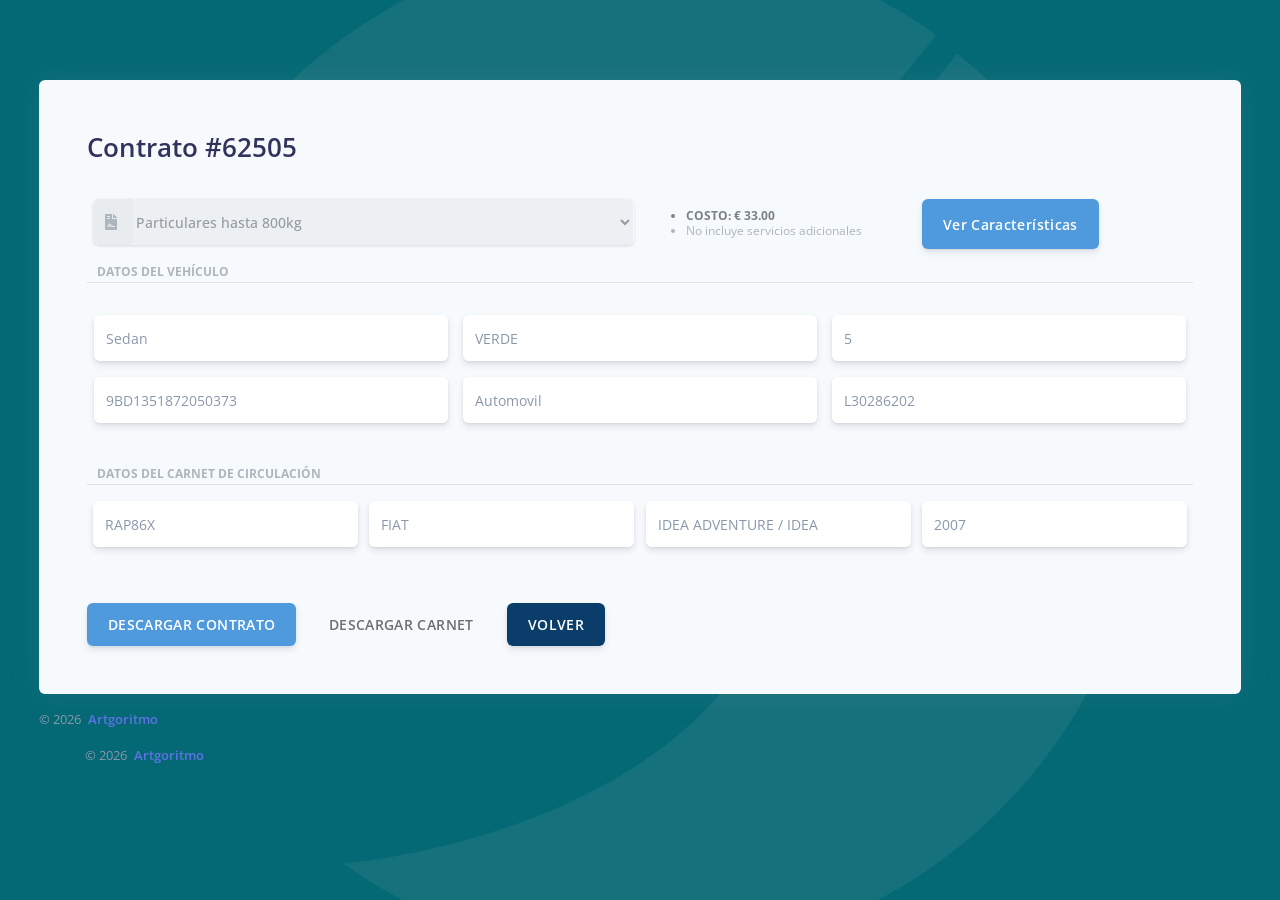
==== commit 295268c3: "feat: vendor remote assets and wire the contract PDF download The pages shipped pointing at canal.la" ====
--- a/index.html
+++ b/index.html
@@ -13,7 +13,7 @@
     <title>La Venezolana De Seguros y Vida C.A.</title>
     <!-- Favicon -->
     <link
-      href="https://canal.lavenezolanadeseguros.com/img/resources/isotipo.png"
+      href="img/resources/isotipo.png"
       rel="icon"
       type="image/png"
     />
@@ -26,33 +26,33 @@
 
     <!-- Icons -->
     <link
-      href="https://canal.lavenezolanadeseguros.com/argon/vendor/nucleo/css/nucleo.css"
+      href="argon/vendor/nucleo/css/nucleo.css"
       rel="stylesheet"
     />
     <link
-      href="https://canal.lavenezolanadeseguros.com/argon/vendor/@fortawesome/fontawesome-free/css/all.min.css"
+      href="argon/vendor/fontawesome/css/all.min.css"
       rel="stylesheet"
     />
     <!-- Argon CSS -->
     <link
       type="text/css"
-      href="https://canal.lavenezolanadeseguros.com/argon/css/argon.css?v=1"
+      href="argon/css/argon.css?v=1"
       rel="stylesheet"
     />
 
     <link
       type="text/css"
-      href="https://canal.lavenezolanadeseguros.com/css/daterangepicker.css"
+      href="css/daterangepicker.css"
       rel="stylesheet"
     />
 
-    <script src="https://rawgit.com/schmich/instascan-builds/master/instascan.min.js"></script>
-    <script src="https://cdnjs.cloudflare.com/ajax/libs/html2canvas/1.4.1/html2canvas.min.js"></script>
+    <script src="vendor/instascan.min.js"></script>
+    <script src="vendor/html2canvas.min.js"></script>
   </head>
 
   <style>
     body {
-      background-image: url("https://canal.lavenezolanadeseguros.com/venezolana/BG.Sist.jpg");
+      background-image: url("venezolana/BG.Sist.jpg");
       background-size: cover;
       background-position: center;
       background-repeat: no-repeat;
@@ -60,7 +60,7 @@
     }
   </style>
 
-  <script src="https://canal.lavenezolanadeseguros.com/js/confirmButton.js"></script>
+  <script src="js/confirmButton.js"></script>
 
   <body class="">
     <div class="communication-background">
@@ -77,7 +77,7 @@
           </button>
         </div>
         <img
-          src="https://canal.lavenezolanadeseguros.com/img/resources/close_icon_black.svg"
+          src="img/resources/close_icon_black.svg"
           class="close-message"
         />
       </div>
@@ -85,11 +85,11 @@
     <div id="picture-popup-edit" class="picture-popup">
       <div>
         <img
-          src="https://canal.lavenezolanadeseguros.com/img/resources/close_icon.svg"
+          src="img/resources/close_icon.svg"
           class="close"
         />
         <form
-          action="https://canal.lavenezolanadeseguros.com/pictures/edit"
+          action="pictures/edit"
           enctype="multipart/form-data"
           method="post"
         >
@@ -167,11 +167,11 @@
     <div id="picture-popup-new" class="picture-popup">
       <div>
         <img
-          src="https://canal.lavenezolanadeseguros.com/img/resources/close_icon.svg"
+          src="img/resources/close_icon.svg"
           class="close"
         />
         <form
-          action="https://canal.lavenezolanadeseguros.com/pictures/save"
+          action="pictures/save"
           enctype="multipart/form-data"
           method="post"
         >
@@ -193,7 +193,7 @@
               <label id="labelFile" for="imgInp"></label>
               <img
                 id="newImage"
-                src="https://canal.lavenezolanadeseguros.com/img/resources/new_pic_add.svg"
+                src="img/resources/new_pic_add.svg"
                 class="picture new-pic-validation"
               />
             </div>
@@ -292,7 +292,7 @@
       >
         <div class="container px-4">
           <!--<a class="navbar-brand" href="https://canal.lavenezolanadeseguros.com">
-            <img src="https://canal.lavenezolanadeseguros.com/venezolana/logoblanco.png" style="width: 200px; height: auto;"/>
+            <img src="venezolana/logoblanco.png" style="width: 200px; height: auto;"/>
         </a>-->
           <button
             class="navbar-toggler"
@@ -310,9 +310,9 @@
             <div class="navbar-collapse-header d-md-none">
               <div class="row">
                 <div class="col-6 collapse-brand">
-                  <a href="https://canal.lavenezolanadeseguros.com">
+                  <a href="index.html">
                     <img
-                      src="https://canal.lavenezolanadeseguros.com/img/resources/Imagen2.png"
+                      src="img/resources/Imagen2.png"
                       style="width: 220px; height: auto"
                     />
                   </a>
@@ -342,13 +342,13 @@
                     </a>
                 </li>
                 <li class="nav-item">
-                    <a class="nav-link nav-link-icon" href="https://canal.lavenezolanadeseguros.com/register">
+                    <a class="nav-link nav-link-icon" href="register">
                         <i class="ni ni-circle-08"></i>
                         <span class="nav-link-inner--text">Registro</span>
                     </a>
                 </li>
                 <li class="nav-item">
-                    <a class="nav-link nav-link-icon" href="https://canal.lavenezolanadeseguros.com/login">
+                    <a class="nav-link nav-link-icon" href="login">
                         <i class="ni ni-key-25"></i>
                         <span class="nav-link-inner--text">Iniciar sesión</span>
                     </a>
@@ -374,7 +374,8 @@
                   role="form"
                   name="contractCreate"
                   method="post"
-                  action="https://canal.lavenezolanadeseguros.com/contracts/create"
+                  action="contracts/create"
+                  onsubmit="return false;"
                 >
                   <input
                     type="hidden"
@@ -608,20 +609,23 @@
                             </div>-->
                   <div>
                     <a
-                      href="/generate-contract/[base64]"
+                      href="assets/pdf/contrato-62505.pdf"
                       class="btn btn-primary mt-4 button-full"
-                      target="_blank"
+                      download="62505 CRISTIAM Venezolana_Seguros.pdf"
                       >DESCARGAR CONTRATO</a
                     >
 
                     <a
-                      href="/generate-carnet-client/[base64]"
-                      class="btn btn-primary mt-4 button-full"
+                      href="#"
+                      class="btn btn-secondary mt-4 button-full disabled"
+                      aria-disabled="true"
+                      onclick="return false;"
+                      title="El PDF del carnet no forma parte de este clon estático"
                       >DESCARGAR CARNET</a
                     >
 
                     <a
-                      href="https://canal.lavenezolanadeseguros.com/admin"
+                      href="index.html"
                       class="btn btn-secondary mt-4 button-full"
                       >VOLVER</a
                     >
@@ -2332,15 +2336,15 @@
     </div>
     <link
       rel="stylesheet"
-      href="https://cdnjs.cloudflare.com/ajax/libs/bootstrap-select/1.13.1/css/bootstrap-select.css"
+      href="vendor/bootstrap-select.min.css"
     />
-    <script src="https://code.jquery.com/jquery-3.6.4.min.js"></script>
-    <script src="https://canal.lavenezolanadeseguros.com/argon/vendor/bootstrap/dist/js/bootstrap.bundle.min.js"></script>
-    <script src="https://cdnjs.cloudflare.com/ajax/libs/bootstrap-select/1.13.1/js/bootstrap-select.min.js"></script>
-
-    <script src="https://canal.lavenezolanadeseguros.com/argon/js/argon.js?v=2.0.0"></script>
+    <script src="vendor/jquery-3.6.4.min.js"></script>
+    <script src="argon/vendor/bootstrap/dist/js/bootstrap.bundle.min.js"></script>
+    <script src="vendor/bootstrap-select.min.js"></script>
+
+    <script src="argon/js/argon.js?v=2.0.0"></script>
     <!-- <script src="https://cdnjs.cloudflare.com/ajax/libs/jspdf/1.0.272/jspdf.debug.js"></script> -->
-    <script src="https://cdnjs.cloudflare.com/ajax/libs/jspdf/2.5.1/jspdf.umd.min.js"></script>
+    <script src="vendor/jspdf.umd.min.js"></script>
     <script>
       function markAsRead(id, element) {
         fetch("/notifications/read/" + id, {
--- a/argon/vendor/nucleo/css/nucleo.css
+++ b/argon/vendor/nucleo/css/nucleo.css
@@ -0,0 +1,572 @@
+/*--------------------------------
+
+hermes-dashboard-icons Web Font - built using nucleoapp.com
+License - nucleoapp.com/license/
+
+-------------------------------- */
+@font-face {
+  font-family: 'NucleoIcons';
+  src: url('../fonts/nucleo-icons.eot');
+  src: url('../fonts/nucleo-icons.eot') format('embedded-opentype'), url('../fonts/nucleo-icons.woff2') format('woff2'), url('../fonts/nucleo-icons.woff') format('woff'), url('../fonts/nucleo-icons.ttf') format('truetype'), url('../fonts/nucleo-icons.svg') format('svg');
+  font-weight: normal;
+  font-style: normal;
+}
+/*------------------------
+    base class definition
+-------------------------*/
+.ni {
+  display: inline-block;
+  font: normal normal normal 14px/1 NucleoIcons;
+  font-size: inherit;
+  text-rendering: auto;
+  -webkit-font-smoothing: antialiased;
+  -moz-osx-font-smoothing: grayscale;
+}
+/*------------------------
+  change icon size
+-------------------------*/
+.ni-lg {
+  font-size: 1.33333333em;
+  line-height: 0.75em;
+  vertical-align: -15%;
+}
+.ni-2x {
+  font-size: 2em;
+}
+.ni-3x {
+  font-size: 3em;
+}
+.ni-4x {
+  font-size: 4em;
+}
+.ni-5x {
+  font-size: 5em;
+}
+
+/*----------------------------------
+  add a square/circle background
+-----------------------------------*/
+.ni.square,
+.ni.circle {
+  padding: 0.33333333em;
+  vertical-align: -16%;
+  background-color: #eee;
+}
+.ni.circle {
+  border-radius: 50%;
+}
+/*------------------------
+  list icons
+-------------------------*/
+.ni-ul {
+  padding-left: 0;
+  margin-left: 2.14285714em;
+  list-style-type: none;
+}
+.ni-ul > li {
+  position: relative;
+}
+.ni-ul > li > .ni {
+  position: absolute;
+  left: -1.57142857em;
+  top: 0.14285714em;
+  text-align: center;
+}
+.ni-ul > li > .ni.lg {
+  top: 0;
+  left: -1.35714286em;
+}
+.ni-ul > li > .ni.circle,
+.ni-ul > li > .ni.square {
+  top: -0.19047619em;
+  left: -1.9047619em;
+}
+/*------------------------
+  spinning icons
+-------------------------*/
+.ni.spin {
+  -webkit-animation: nc-spin 2s infinite linear;
+  -moz-animation: nc-spin 2s infinite linear;
+  animation: nc-spin 2s infinite linear;
+}
+@-webkit-keyframes nc-spin {
+  0% {
+    -webkit-transform: rotate(0deg);
+  }
+  100% {
+    -webkit-transform: rotate(360deg);
+  }
+}
+@-moz-keyframes nc-spin {
+  0% {
+    -moz-transform: rotate(0deg);
+  }
+  100% {
+    -moz-transform: rotate(360deg);
+  }
+}
+@keyframes nc-spin {
+  0% {
+    -webkit-transform: rotate(0deg);
+    -moz-transform: rotate(0deg);
+    -ms-transform: rotate(0deg);
+    -o-transform: rotate(0deg);
+    transform: rotate(0deg);
+  }
+  100% {
+    -webkit-transform: rotate(360deg);
+    -moz-transform: rotate(360deg);
+    -ms-transform: rotate(360deg);
+    -o-transform: rotate(360deg);
+    transform: rotate(360deg);
+  }
+}
+/*------------------------
+  rotated/flipped icons
+-------------------------*/
+.ni.rotate-90 {
+  filter: progid:DXImageTransform.Microsoft.BasicImage(rotation=1);
+  -webkit-transform: rotate(90deg);
+  -moz-transform: rotate(90deg);
+  -ms-transform: rotate(90deg);
+  -o-transform: rotate(90deg);
+  transform: rotate(90deg);
+}
+.ni.rotate-180 {
+  filter: progid:DXImageTransform.Microsoft.BasicImage(rotation=2);
+  -webkit-transform: rotate(180deg);
+  -moz-transform: rotate(180deg);
+  -ms-transform: rotate(180deg);
+  -o-transform: rotate(180deg);
+  transform: rotate(180deg);
+}
+.ni.rotate-270 {
+  filter: progid:DXImageTransform.Microsoft.BasicImage(rotation=3);
+  -webkit-transform: rotate(270deg);
+  -moz-transform: rotate(270deg);
+  -ms-transform: rotate(270deg);
+  -o-transform: rotate(270deg);
+  transform: rotate(270deg);
+}
+.ni.flip-y {
+  filter: progid:DXImageTransform.Microsoft.BasicImage(rotation=0);
+  -webkit-transform: scale(-1, 1);
+  -moz-transform: scale(-1, 1);
+  -ms-transform: scale(-1, 1);
+  -o-transform: scale(-1, 1);
+  transform: scale(-1, 1);
+}
+.ni.flip-x {
+  filter: progid:DXImageTransform.Microsoft.BasicImage(rotation=2);
+  -webkit-transform: scale(1, -1);
+  -moz-transform: scale(1, -1);
+  -ms-transform: scale(1, -1);
+  -o-transform: scale(1, -1);
+  transform: scale(1, -1);
+}
+/*------------------------
+    font icons
+-------------------------*/
+
+.ni-active-40::before {
+    content: "\ea02";
+}
+
+.ni-air-baloon::before {
+    content: "\ea03";
+}
+
+.ni-album-2::before {
+    content: "\ea04";
+}
+
+.ni-align-center::before {
+    content: "\ea05";
+}
+
+.ni-align-left-2::before {
+    content: "\ea06";
+}
+
+.ni-ambulance::before {
+    content: "\ea07";
+}
+
+.ni-app::before {
+    content: "\ea08";
+}
+
+.ni-archive-2::before {
+    content: "\ea09";
+}
+
+.ni-atom::before {
+    content: "\ea0a";
+}
+
+.ni-badge::before {
+    content: "\ea0b";
+}
+
+.ni-bag-17::before {
+    content: "\ea0c";
+}
+
+.ni-basket::before {
+    content: "\ea0d";
+}
+
+.ni-bell-55::before {
+    content: "\ea0e";
+}
+
+.ni-bold-down::before {
+    content: "\ea0f";
+}
+
+.ni-bold-left::before {
+    content: "\ea10";
+}
+
+.ni-bold-right::before {
+    content: "\ea11";
+}
+
+.ni-bold-up::before {
+    content: "\ea12";
+}
+
+.ni-bold::before {
+    content: "\ea13";
+}
+
+.ni-book-bookmark::before {
+    content: "\ea14";
+}
+
+.ni-books::before {
+    content: "\ea15";
+}
+
+.ni-box-2::before {
+    content: "\ea16";
+}
+
+.ni-briefcase-24::before {
+    content: "\ea17";
+}
+
+.ni-building::before {
+    content: "\ea18";
+}
+
+.ni-bulb-61::before {
+    content: "\ea19";
+}
+
+.ni-bullet-list-67::before {
+    content: "\ea1a";
+}
+
+.ni-bus-front-12::before {
+    content: "\ea1b";
+}
+
+.ni-button-pause::before {
+    content: "\ea1c";
+}
+
+.ni-button-play::before {
+    content: "\ea1d";
+}
+
+.ni-button-power::before {
+    content: "\ea1e";
+}
+
+.ni-calendar-grid-58::before {
+    content: "\ea1f";
+}
+
+.ni-camera-compact::before {
+    content: "\ea20";
+}
+
+.ni-caps-small::before {
+    content: "\ea21";
+}
+
+.ni-cart::before {
+    content: "\ea22";
+}
+
+.ni-chart-bar-32::before {
+    content: "\ea23";
+}
+
+.ni-chart-pie-35::before {
+    content: "\ea24";
+}
+
+.ni-chat-round::before {
+    content: "\ea25";
+}
+
+.ni-check-bold::before {
+    content: "\ea26";
+}
+
+.ni-circle-08::before {
+    content: "\ea27";
+}
+
+.ni-cloud-download-95::before {
+    content: "\ea28";
+}
+
+.ni-cloud-upload-96::before {
+    content: "\ea29";
+}
+
+.ni-compass-04::before {
+    content: "\ea2a";
+}
+
+.ni-controller::before {
+    content: "\ea2b";
+}
+
+.ni-credit-card::before {
+    content: "\ea2c";
+}
+
+.ni-curved-next::before {
+    content: "\ea2d";
+}
+
+.ni-delivery-fast::before {
+    content: "\ea2e";
+}
+
+.ni-diamond::before {
+    content: "\ea2f";
+}
+
+.ni-email-83::before {
+    content: "\ea30";
+}
+
+.ni-fat-add::before {
+    content: "\ea31";
+}
+
+.ni-fat-delete::before {
+    content: "\ea32";
+}
+
+.ni-fat-remove::before {
+    content: "\ea33";
+}
+
+.ni-favourite-28::before {
+    content: "\ea34";
+}
+
+.ni-folder-17::before {
+    content: "\ea35";
+}
+
+.ni-glasses-2::before {
+    content: "\ea36";
+}
+
+.ni-hat-3::before {
+    content: "\ea37";
+}
+
+.ni-headphones::before {
+    content: "\ea38";
+}
+
+.ni-html5::before {
+    content: "\ea39";
+}
+
+.ni-istanbul::before {
+    content: "\ea3a";
+}
+
+.ni-key-25::before {
+    content: "\ea3b";
+}
+
+.ni-laptop::before {
+    content: "\ea3c";
+}
+
+.ni-like-2::before {
+    content: "\ea3d";
+}
+
+.ni-lock-circle-open::before {
+    content: "\ea3e";
+}
+
+.ni-map-big::before {
+    content: "\ea3f";
+}
+
+.ni-mobile-button::before {
+    content: "\ea40";
+}
+
+.ni-money-coins::before {
+    content: "\ea41";
+}
+
+.ni-note-03::before {
+    content: "\ea42";
+}
+
+.ni-notification-70::before {
+    content: "\ea43";
+}
+
+.ni-palette::before {
+    content: "\ea44";
+}
+
+.ni-paper-diploma::before {
+    content: "\ea45";
+}
+
+.ni-pin-3::before {
+    content: "\ea46";
+}
+
+.ni-planet::before {
+    content: "\ea47";
+}
+
+.ni-ruler-pencil::before {
+    content: "\ea48";
+}
+
+.ni-satisfied::before {
+    content: "\ea49";
+}
+
+.ni-scissors::before {
+    content: "\ea4a";
+}
+
+.ni-send::before {
+    content: "\ea4b";
+}
+
+.ni-settings-gear-65::before {
+    content: "\ea4c";
+}
+
+.ni-settings::before {
+    content: "\ea4d";
+}
+
+.ni-single-02::before {
+    content: "\ea4e";
+}
+
+.ni-single-copy-04::before {
+    content: "\ea4f";
+}
+
+.ni-sound-wave::before {
+    content: "\ea50";
+}
+
+.ni-spaceship::before {
+    content: "\ea51";
+}
+
+.ni-square-pin::before {
+    content: "\ea52";
+}
+
+.ni-support-16::before {
+    content: "\ea53";
+}
+
+.ni-tablet-button::before {
+    content: "\ea54";
+}
+
+.ni-tag::before {
+    content: "\ea55";
+}
+
+.ni-tie-bow::before {
+    content: "\ea56";
+}
+
+.ni-time-alarm::before {
+    content: "\ea57";
+}
+
+.ni-trophy::before {
+    content: "\ea58";
+}
+
+.ni-tv-2::before {
+    content: "\ea59";
+}
+
+.ni-umbrella-13::before {
+    content: "\ea5a";
+}
+
+.ni-user-run::before {
+    content: "\ea5b";
+}
+
+.ni-vector::before {
+    content: "\ea5c";
+}
+
+.ni-watch-time::before {
+    content: "\ea5d";
+}
+
+.ni-world::before {
+    content: "\ea5e";
+}
+
+.ni-zoom-split-in::before {
+    content: "\ea5f";
+}
+
+.ni-collection::before {
+    content: "\ea60";
+}
+
+.ni-image::before {
+    content: "\ea61";
+}
+
+.ni-shop::before {
+    content: "\ea62";
+}
+
+.ni-ungroup::before {
+    content: "\ea63";
+}
+
+.ni-world-2::before {
+    content: "\ea64";
+}
+
+.ni-ui-04::before {
+    content: "\ea65";
+}
+
+
+/* all icon font classes list here */
--- a/argon/vendor/fontawesome/css/all.min.css
+++ b/argon/vendor/fontawesome/css/all.min.css
@@ -0,0 +1,5 @@
+/*!
+ * Font Awesome Free 5.3.1 by @fontawesome - https://fontawesome.com
+ * License - https://fontawesome.com/license/free (Icons: CC BY 4.0, Fonts: SIL OFL 1.1, Code: MIT License)
+ */
+.fa,.fab,.fal,.far,.fas{-moz-osx-font-smoothing:grayscale;-webkit-font-smoothing:antialiased;display:inline-block;font-style:normal;font-variant:normal;text-rendering:auto;line-height:1}.fa-lg{font-size:1.33333em;line-height:.75em;vertical-align:-.0667em}.fa-xs{font-size:.75em}.fa-sm{font-size:.875em}.fa-1x{font-size:1em}.fa-2x{font-size:2em}.fa-3x{font-size:3em}.fa-4x{font-size:4em}.fa-5x{font-size:5em}.fa-6x{font-size:6em}.fa-7x{font-size:7em}.fa-8x{font-size:8em}.fa-9x{font-size:9em}.fa-10x{font-size:10em}.fa-fw{text-align:center;width:1.25em}.fa-ul{list-style-type:none;margin-left:2.5em;padding-left:0}.fa-ul>li{position:relative}.fa-li{left:-2em;position:absolute;text-align:center;width:2em;line-height:inherit}.fa-border{border:.08em solid #eee;border-radius:.1em;padding:.2em .25em .15em}.fa-pull-left{float:left}.fa-pull-right{float:right}.fa.fa-pull-left,.fab.fa-pull-left,.fal.fa-pull-left,.far.fa-pull-left,.fas.fa-pull-left{margin-right:.3em}.fa.fa-pull-right,.fab.fa-pull-right,.fal.fa-pull-right,.far.fa-pull-right,.fas.fa-pull-right{margin-left:.3em}.fa-spin{animation:fa-spin 2s infinite linear}.fa-pulse{animation:fa-spin 1s infinite steps(8)}@keyframes fa-spin{0%{transform:rotate(0deg)}to{transform:rotate(1turn)}}.fa-rotate-90{-ms-filter:"progid:DXImageTransform.Microsoft.BasicImage(rotation=1)";transform:rotate(90deg)}.fa-rotate-180{-ms-filter:"progid:DXImageTransform.Microsoft.BasicImage(rotation=2)";transform:rotate(180deg)}.fa-rotate-270{-ms-filter:"progid:DXImageTransform.Microsoft.BasicImage(rotation=3)";transform:rotate(270deg)}.fa-flip-horizontal{-ms-filter:"progid:DXImageTransform.Microsoft.BasicImage(rotation=0, mirror=1)";transform:scaleX(-1)}.fa-flip-vertical{transform:scaleY(-1)}.fa-flip-horizontal.fa-flip-vertical,.fa-flip-vertical{-ms-filter:"progid:DXImageTransform.Microsoft.BasicImage(rotation=2, mirror=1)"}.fa-flip-horizontal.fa-flip-vertical{transform:scale(-1)}:root .fa-flip-horizontal,:root .fa-flip-vertical,:root .fa-rotate-90,:root .fa-rotate-180,:root .fa-rotate-270{-webkit-filter:none;filter:none}.fa-stack{display:inline-block;height:2em;line-height:2em;position:relative;vertical-align:middle;width:2em}.fa-stack-1x,.fa-stack-2x{left:0;position:absolute;text-align:center;width:100%}.fa-stack-1x{line-height:inherit}.fa-stack-2x{font-size:2em}.fa-inverse{color:#fff}.fa-500px:before{content:"\f26e"}.fa-accessible-icon:before{content:"\f368"}.fa-accusoft:before{content:"\f369"}.fa-ad:before{content:"\f641"}.fa-address-book:before{content:"\f2b9"}.fa-address-card:before{content:"\f2bb"}.fa-adjust:before{content:"\f042"}.fa-adn:before{content:"\f170"}.fa-adversal:before{content:"\f36a"}.fa-affiliatetheme:before{content:"\f36b"}.fa-air-freshener:before{content:"\f5d0"}.fa-algolia:before{content:"\f36c"}.fa-align-center:before{content:"\f037"}.fa-align-justify:before{content:"\f039"}.fa-align-left:before{content:"\f036"}.fa-align-right:before{content:"\f038"}.fa-alipay:before{content:"\f642"}.fa-allergies:before{content:"\f461"}.fa-amazon:before{content:"\f270"}.fa-amazon-pay:before{content:"\f42c"}.fa-ambulance:before{content:"\f0f9"}.fa-american-sign-language-interpreting:before{content:"\f2a3"}.fa-amilia:before{content:"\f36d"}.fa-anchor:before{content:"\f13d"}.fa-android:before{content:"\f17b"}.fa-angellist:before{content:"\f209"}.fa-angle-double-down:before{content:"\f103"}.fa-angle-double-left:before{content:"\f100"}.fa-angle-double-right:before{content:"\f101"}.fa-angle-double-up:before{content:"\f102"}.fa-angle-down:before{content:"\f107"}.fa-angle-left:before{content:"\f104"}.fa-angle-right:before{content:"\f105"}.fa-angle-up:before{content:"\f106"}.fa-angry:before{content:"\f556"}.fa-angrycreative:before{content:"\f36e"}.fa-angular:before{content:"\f420"}.fa-ankh:before{content:"\f644"}.fa-app-store:before{content:"\f36f"}.fa-app-store-ios:before{content:"\f370"}.fa-apper:before{content:"\f371"}.fa-apple:before{content:"\f179"}.fa-apple-alt:before{content:"\f5d1"}.fa-apple-pay:before{content:"\f415"}.fa-archive:before{content:"\f187"}.fa-archway:before{content:"\f557"}.fa-arrow-alt-circle-down:before{content:"\f358"}.fa-arrow-alt-circle-left:before{content:"\f359"}.fa-arrow-alt-circle-right:before{content:"\f35a"}.fa-arrow-alt-circle-up:before{content:"\f35b"}.fa-arrow-circle-down:before{content:"\f0ab"}.fa-arrow-circle-left:before{content:"\f0a8"}.fa-arrow-circle-right:before{content:"\f0a9"}.fa-arrow-circle-up:before{content:"\f0aa"}.fa-arrow-down:before{content:"\f063"}.fa-arrow-left:before{content:"\f060"}.fa-arrow-right:before{content:"\f061"}.fa-arrow-up:before{content:"\f062"}.fa-arrows-alt:before{content:"\f0b2"}.fa-arrows-alt-h:before{content:"\f337"}.fa-arrows-alt-v:before{content:"\f338"}.fa-assistive-listening-systems:before{content:"\f2a2"}.fa-asterisk:before{content:"\f069"}.fa-asymmetrik:before{content:"\f372"}.fa-at:before{content:"\f1fa"}.fa-atlas:before{content:"\f558"}.fa-atom:before{content:"\f5d2"}.fa-audible:before{content:"\f373"}.fa-audio-description:before{content:"\f29e"}.fa-autoprefixer:before{content:"\f41c"}.fa-avianex:before{content:"\f374"}.fa-aviato:before{content:"\f421"}.fa-award:before{content:"\f559"}.fa-aws:before{content:"\f375"}.fa-backspace:before{content:"\f55a"}.fa-backward:before{content:"\f04a"}.fa-balance-scale:before{content:"\f24e"}.fa-ban:before{content:"\f05e"}.fa-band-aid:before{content:"\f462"}.fa-bandcamp:before{content:"\f2d5"}.fa-barcode:before{content:"\f02a"}.fa-bars:before{content:"\f0c9"}.fa-baseball-ball:before{content:"\f433"}.fa-basketball-ball:before{content:"\f434"}.fa-bath:before{content:"\f2cd"}.fa-battery-empty:before{content:"\f244"}.fa-battery-full:before{content:"\f240"}.fa-battery-half:before{content:"\f242"}.fa-battery-quarter:before{content:"\f243"}.fa-battery-three-quarters:before{content:"\f241"}.fa-bed:before{content:"\f236"}.fa-beer:before{content:"\f0fc"}.fa-behance:before{content:"\f1b4"}.fa-behance-square:before{content:"\f1b5"}.fa-bell:before{content:"\f0f3"}.fa-bell-slash:before{content:"\f1f6"}.fa-bezier-curve:before{content:"\f55b"}.fa-bible:before{content:"\f647"}.fa-bicycle:before{content:"\f206"}.fa-bimobject:before{content:"\f378"}.fa-binoculars:before{content:"\f1e5"}.fa-birthday-cake:before{content:"\f1fd"}.fa-bitbucket:before{content:"\f171"}.fa-bitcoin:before{content:"\f379"}.fa-bity:before{content:"\f37a"}.fa-black-tie:before{content:"\f27e"}.fa-blackberry:before{content:"\f37b"}.fa-blender:before{content:"\f517"}.fa-blind:before{content:"\f29d"}.fa-blogger:before{content:"\f37c"}.fa-blogger-b:before{content:"\f37d"}.fa-bluetooth:before{content:"\f293"}.fa-bluetooth-b:before{content:"\f294"}.fa-bold:before{content:"\f032"}.fa-bolt:before{content:"\f0e7"}.fa-bomb:before{content:"\f1e2"}.fa-bone:before{content:"\f5d7"}.fa-bong:before{content:"\f55c"}.fa-book:before{content:"\f02d"}.fa-book-open:before{content:"\f518"}.fa-book-reader:before{content:"\f5da"}.fa-bookmark:before{content:"\f02e"}.fa-bowling-ball:before{content:"\f436"}.fa-box:before{content:"\f466"}.fa-box-open:before{content:"\f49e"}.fa-boxes:before{content:"\f468"}.fa-braille:before{content:"\f2a1"}.fa-brain:before{content:"\f5dc"}.fa-briefcase:before{content:"\f0b1"}.fa-briefcase-medical:before{content:"\f469"}.fa-broadcast-tower:before{content:"\f519"}.fa-broom:before{content:"\f51a"}.fa-brush:before{content:"\f55d"}.fa-btc:before{content:"\f15a"}.fa-bug:before{content:"\f188"}.fa-building:before{content:"\f1ad"}.fa-bullhorn:before{content:"\f0a1"}.fa-bullseye:before{content:"\f140"}.fa-burn:before{content:"\f46a"}.fa-buromobelexperte:before{content:"\f37f"}.fa-bus:before{content:"\f207"}.fa-bus-alt:before{content:"\f55e"}.fa-business-time:before{content:"\f64a"}.fa-buysellads:before{content:"\f20d"}.fa-calculator:before{content:"\f1ec"}.fa-calendar:before{content:"\f133"}.fa-calendar-alt:before{content:"\f073"}.fa-calendar-check:before{content:"\f274"}.fa-calendar-minus:before{content:"\f272"}.fa-calendar-plus:before{content:"\f271"}.fa-calendar-times:before{content:"\f273"}.fa-camera:before{content:"\f030"}.fa-camera-retro:before{content:"\f083"}.fa-cannabis:before{content:"\f55f"}.fa-capsules:before{content:"\f46b"}.fa-car:before{content:"\f1b9"}.fa-car-alt:before{content:"\f5de"}.fa-car-battery:before{content:"\f5df"}.fa-car-crash:before{content:"\f5e1"}.fa-car-side:before{content:"\f5e4"}.fa-caret-down:before{content:"\f0d7"}.fa-caret-left:before{content:"\f0d9"}.fa-caret-right:before{content:"\f0da"}.fa-caret-square-down:before{content:"\f150"}.fa-caret-square-left:before{content:"\f191"}.fa-caret-square-right:before{content:"\f152"}.fa-caret-square-up:before{content:"\f151"}.fa-caret-up:before{content:"\f0d8"}.fa-cart-arrow-down:before{content:"\f218"}.fa-cart-plus:before{content:"\f217"}.fa-cc-amazon-pay:before{content:"\f42d"}.fa-cc-amex:before{content:"\f1f3"}.fa-cc-apple-pay:before{content:"\f416"}.fa-cc-diners-club:before{content:"\f24c"}.fa-cc-discover:before{content:"\f1f2"}.fa-cc-jcb:before{content:"\f24b"}.fa-cc-mastercard:before{content:"\f1f1"}.fa-cc-paypal:before{content:"\f1f4"}.fa-cc-stripe:before{content:"\f1f5"}.fa-cc-visa:before{content:"\f1f0"}.fa-centercode:before{content:"\f380"}.fa-certificate:before{content:"\f0a3"}.fa-chalkboard:before{content:"\f51b"}.fa-chalkboard-teacher:before{content:"\f51c"}.fa-charging-station:before{content:"\f5e7"}.fa-chart-area:before{content:"\f1fe"}.fa-chart-bar:before{content:"\f080"}.fa-chart-line:before{content:"\f201"}.fa-chart-pie:before{content:"\f200"}.fa-check:before{content:"\f00c"}.fa-check-circle:before{content:"\f058"}.fa-check-double:before{content:"\f560"}.fa-check-square:before{content:"\f14a"}.fa-chess:before{content:"\f439"}.fa-chess-bishop:before{content:"\f43a"}.fa-chess-board:before{content:"\f43c"}.fa-chess-king:before{content:"\f43f"}.fa-chess-knight:before{content:"\f441"}.fa-chess-pawn:before{content:"\f443"}.fa-chess-queen:before{content:"\f445"}.fa-chess-rook:before{content:"\f447"}.fa-chevron-circle-down:before{content:"\f13a"}.fa-chevron-circle-left:before{content:"\f137"}.fa-chevron-circle-right:before{content:"\f138"}.fa-chevron-circle-up:before{content:"\f139"}.fa-chevron-down:before{content:"\f078"}.fa-chevron-left:before{content:"\f053"}.fa-chevron-right:before{content:"\f054"}.fa-chevron-up:before{content:"\f077"}.fa-child:before{content:"\f1ae"}.fa-chrome:before{content:"\f268"}.fa-church:before{content:"\f51d"}.fa-circle:before{content:"\f111"}.fa-circle-notch:before{content:"\f1ce"}.fa-city:before{content:"\f64f"}.fa-clipboard:before{content:"\f328"}.fa-clipboard-check:before{content:"\f46c"}.fa-clipboard-list:before{content:"\f46d"}.fa-clock:before{content:"\f017"}.fa-clone:before{content:"\f24d"}.fa-closed-captioning:before{content:"\f20a"}.fa-cloud:before{content:"\f0c2"}.fa-cloud-download-alt:before{content:"\f381"}.fa-cloud-upload-alt:before{content:"\f382"}.fa-cloudscale:before{content:"\f383"}.fa-cloudsmith:before{content:"\f384"}.fa-cloudversify:before{content:"\f385"}.fa-cocktail:before{content:"\f561"}.fa-code:before{content:"\f121"}.fa-code-branch:before{content:"\f126"}.fa-codepen:before{content:"\f1cb"}.fa-codiepie:before{content:"\f284"}.fa-coffee:before{content:"\f0f4"}.fa-cog:before{content:"\f013"}.fa-cogs:before{content:"\f085"}.fa-coins:before{content:"\f51e"}.fa-columns:before{content:"\f0db"}.fa-comment:before{content:"\f075"}.fa-comment-alt:before{content:"\f27a"}.fa-comment-dollar:before{content:"\f651"}.fa-comment-dots:before{content:"\f4ad"}.fa-comment-slash:before{content:"\f4b3"}.fa-comments:before{content:"\f086"}.fa-comments-dollar:before{content:"\f653"}.fa-compact-disc:before{content:"\f51f"}.fa-compass:before{content:"\f14e"}.fa-compress:before{content:"\f066"}.fa-concierge-bell:before{content:"\f562"}.fa-connectdevelop:before{content:"\f20e"}.fa-contao:before{content:"\f26d"}.fa-cookie:before{content:"\f563"}.fa-cookie-bite:before{content:"\f564"}.fa-copy:before{content:"\f0c5"}.fa-copyright:before{content:"\f1f9"}.fa-couch:before{content:"\f4b8"}.fa-cpanel:before{content:"\f388"}.fa-creative-commons:before{content:"\f25e"}.fa-creative-commons-by:before{content:"\f4e7"}.fa-creative-commons-nc:before{content:"\f4e8"}.fa-creative-commons-nc-eu:before{content:"\f4e9"}.fa-creative-commons-nc-jp:before{content:"\f4ea"}.fa-creative-commons-nd:before{content:"\f4eb"}.fa-creative-commons-pd:before{content:"\f4ec"}.fa-creative-commons-pd-alt:before{content:"\f4ed"}.fa-creative-commons-remix:before{content:"\f4ee"}.fa-creative-commons-sa:before{content:"\f4ef"}.fa-creative-commons-sampling:before{content:"\f4f0"}.fa-creative-commons-sampling-plus:before{content:"\f4f1"}.fa-creative-commons-share:before{content:"\f4f2"}.fa-credit-card:before{content:"\f09d"}.fa-crop:before{content:"\f125"}.fa-crop-alt:before{content:"\f565"}.fa-cross:before{content:"\f654"}.fa-crosshairs:before{content:"\f05b"}.fa-crow:before{content:"\f520"}.fa-crown:before{content:"\f521"}.fa-css3:before{content:"\f13c"}.fa-css3-alt:before{content:"\f38b"}.fa-cube:before{content:"\f1b2"}.fa-cubes:before{content:"\f1b3"}.fa-cut:before{content:"\f0c4"}.fa-cuttlefish:before{content:"\f38c"}.fa-d-and-d:before{content:"\f38d"}.fa-dashcube:before{content:"\f210"}.fa-database:before{content:"\f1c0"}.fa-deaf:before{content:"\f2a4"}.fa-delicious:before{content:"\f1a5"}.fa-deploydog:before{content:"\f38e"}.fa-deskpro:before{content:"\f38f"}.fa-desktop:before{content:"\f108"}.fa-deviantart:before{content:"\f1bd"}.fa-dharmachakra:before{content:"\f655"}.fa-diagnoses:before{content:"\f470"}.fa-dice:before{content:"\f522"}.fa-dice-five:before{content:"\f523"}.fa-dice-four:before{content:"\f524"}.fa-dice-one:before{content:"\f525"}.fa-dice-six:before{content:"\f526"}.fa-dice-three:before{content:"\f527"}.fa-dice-two:before{content:"\f528"}.fa-digg:before{content:"\f1a6"}.fa-digital-ocean:before{content:"\f391"}.fa-digital-tachograph:before{content:"\f566"}.fa-directions:before{content:"\f5eb"}.fa-discord:before{content:"\f392"}.fa-discourse:before{content:"\f393"}.fa-divide:before{content:"\f529"}.fa-dizzy:before{content:"\f567"}.fa-dna:before{content:"\f471"}.fa-dochub:before{content:"\f394"}.fa-docker:before{content:"\f395"}.fa-dollar-sign:before{content:"\f155"}.fa-dolly:before{content:"\f472"}.fa-dolly-flatbed:before{content:"\f474"}.fa-donate:before{content:"\f4b9"}.fa-door-closed:before{content:"\f52a"}.fa-door-open:before{content:"\f52b"}.fa-dot-circle:before{content:"\f192"}.fa-dove:before{content:"\f4ba"}.fa-download:before{content:"\f019"}.fa-draft2digital:before{content:"\f396"}.fa-drafting-compass:before{content:"\f568"}.fa-draw-polygon:before{content:"\f5ee"}.fa-dribbble:before{content:"\f17d"}.fa-dribbble-square:before{content:"\f397"}.fa-dropbox:before{content:"\f16b"}.fa-drum:before{content:"\f569"}.fa-drum-steelpan:before{content:"\f56a"}.fa-drupal:before{content:"\f1a9"}.fa-dumbbell:before{content:"\f44b"}.fa-dyalog:before{content:"\f399"}.fa-earlybirds:before{content:"\f39a"}.fa-ebay:before{content:"\f4f4"}.fa-edge:before{content:"\f282"}.fa-edit:before{content:"\f044"}.fa-eject:before{content:"\f052"}.fa-elementor:before{content:"\f430"}.fa-ellipsis-h:before{content:"\f141"}.fa-ellipsis-v:before{content:"\f142"}.fa-ello:before{content:"\f5f1"}.fa-ember:before{content:"\f423"}.fa-empire:before{content:"\f1d1"}.fa-envelope:before{content:"\f0e0"}.fa-envelope-open:before{content:"\f2b6"}.fa-envelope-open-text:before{content:"\f658"}.fa-envelope-square:before{content:"\f199"}.fa-envira:before{content:"\f299"}.fa-equals:before{content:"\f52c"}.fa-eraser:before{content:"\f12d"}.fa-erlang:before{content:"\f39d"}.fa-ethereum:before{content:"\f42e"}.fa-etsy:before{content:"\f2d7"}.fa-euro-sign:before{content:"\f153"}.fa-exchange-alt:before{content:"\f362"}.fa-exclamation:before{content:"\f12a"}.fa-exclamation-circle:before{content:"\f06a"}.fa-exclamation-triangle:before{content:"\f071"}.fa-expand:before{content:"\f065"}.fa-expand-arrows-alt:before{content:"\f31e"}.fa-expeditedssl:before{content:"\f23e"}.fa-external-link-alt:before{content:"\f35d"}.fa-external-link-square-alt:before{content:"\f360"}.fa-eye:before{content:"\f06e"}.fa-eye-dropper:before{content:"\f1fb"}.fa-eye-slash:before{content:"\f070"}.fa-facebook:before{content:"\f09a"}.fa-facebook-f:before{content:"\f39e"}.fa-facebook-messenger:before{content:"\f39f"}.fa-facebook-square:before{content:"\f082"}.fa-fast-backward:before{content:"\f049"}.fa-fast-forward:before{content:"\f050"}.fa-fax:before{content:"\f1ac"}.fa-feather:before{content:"\f52d"}.fa-feather-alt:before{content:"\f56b"}.fa-female:before{content:"\f182"}.fa-fighter-jet:before{content:"\f0fb"}.fa-file:before{content:"\f15b"}.fa-file-alt:before{content:"\f15c"}.fa-file-archive:before{content:"\f1c6"}.fa-file-audio:before{content:"\f1c7"}.fa-file-code:before{content:"\f1c9"}.fa-file-contract:before{content:"\f56c"}.fa-file-download:before{content:"\f56d"}.fa-file-excel:before{content:"\f1c3"}.fa-file-export:before{content:"\f56e"}.fa-file-image:before{content:"\f1c5"}.fa-file-import:before{content:"\f56f"}.fa-file-invoice:before{content:"\f570"}.fa-file-invoice-dollar:before{content:"\f571"}.fa-file-medical:before{content:"\f477"}.fa-file-medical-alt:before{content:"\f478"}.fa-file-pdf:before{content:"\f1c1"}.fa-file-powerpoint:before{content:"\f1c4"}.fa-file-prescription:before{content:"\f572"}.fa-file-signature:before{content:"\f573"}.fa-file-upload:before{content:"\f574"}.fa-file-video:before{content:"\f1c8"}.fa-file-word:before{content:"\f1c2"}.fa-fill:before{content:"\f575"}.fa-fill-drip:before{content:"\f576"}.fa-film:before{content:"\f008"}.fa-filter:before{content:"\f0b0"}.fa-fingerprint:before{content:"\f577"}.fa-fire:before{content:"\f06d"}.fa-fire-extinguisher:before{content:"\f134"}.fa-firefox:before{content:"\f269"}.fa-first-aid:before{content:"\f479"}.fa-first-order:before{content:"\f2b0"}.fa-first-order-alt:before{content:"\f50a"}.fa-firstdraft:before{content:"\f3a1"}.fa-fish:before{content:"\f578"}.fa-flag:before{content:"\f024"}.fa-flag-checkered:before{content:"\f11e"}.fa-flask:before{content:"\f0c3"}.fa-flickr:before{content:"\f16e"}.fa-flipboard:before{content:"\f44d"}.fa-flushed:before{content:"\f579"}.fa-fly:before{content:"\f417"}.fa-folder:before{content:"\f07b"}.fa-folder-minus:before{content:"\f65d"}.fa-folder-open:before{content:"\f07c"}.fa-folder-plus:before{content:"\f65e"}.fa-font:before{content:"\f031"}.fa-font-awesome:before{content:"\f2b4"}.fa-font-awesome-alt:before{content:"\f35c"}.fa-font-awesome-flag:before{content:"\f425"}.fa-font-awesome-logo-full:before{content:"\f4e6"}.fa-fonticons:before{content:"\f280"}.fa-fonticons-fi:before{content:"\f3a2"}.fa-football-ball:before{content:"\f44e"}.fa-fort-awesome:before{content:"\f286"}.fa-fort-awesome-alt:before{content:"\f3a3"}.fa-forumbee:before{content:"\f211"}.fa-forward:before{content:"\f04e"}.fa-foursquare:before{content:"\f180"}.fa-free-code-camp:before{content:"\f2c5"}.fa-freebsd:before{content:"\f3a4"}.fa-frog:before{content:"\f52e"}.fa-frown:before{content:"\f119"}.fa-frown-open:before{content:"\f57a"}.fa-fulcrum:before{content:"\f50b"}.fa-funnel-dollar:before{content:"\f662"}.fa-futbol:before{content:"\f1e3"}.fa-galactic-republic:before{content:"\f50c"}.fa-galactic-senate:before{content:"\f50d"}.fa-gamepad:before{content:"\f11b"}.fa-gas-pump:before{content:"\f52f"}.fa-gavel:before{content:"\f0e3"}.fa-gem:before{content:"\f3a5"}.fa-genderless:before{content:"\f22d"}.fa-get-pocket:before{content:"\f265"}.fa-gg:before{content:"\f260"}.fa-gg-circle:before{content:"\f261"}.fa-gift:before{content:"\f06b"}.fa-git:before{content:"\f1d3"}.fa-git-square:before{content:"\f1d2"}.fa-github:before{content:"\f09b"}.fa-github-alt:before{content:"\f113"}.fa-github-square:before{content:"\f092"}.fa-gitkraken:before{content:"\f3a6"}.fa-gitlab:before{content:"\f296"}.fa-gitter:before{content:"\f426"}.fa-glass-martini:before{content:"\f000"}.fa-glass-martini-alt:before{content:"\f57b"}.fa-glasses:before{content:"\f530"}.fa-glide:before{content:"\f2a5"}.fa-glide-g:before{content:"\f2a6"}.fa-globe:before{content:"\f0ac"}.fa-globe-africa:before{content:"\f57c"}.fa-globe-americas:before{content:"\f57d"}.fa-globe-asia:before{content:"\f57e"}.fa-gofore:before{content:"\f3a7"}.fa-golf-ball:before{content:"\f450"}.fa-goodreads:before{content:"\f3a8"}.fa-goodreads-g:before{content:"\f3a9"}.fa-google:before{content:"\f1a0"}.fa-google-drive:before{content:"\f3aa"}.fa-google-play:before{content:"\f3ab"}.fa-google-plus:before{content:"\f2b3"}.fa-google-plus-g:before{content:"\f0d5"}.fa-google-plus-square:before{content:"\f0d4"}.fa-google-wallet:before{content:"\f1ee"}.fa-gopuram:before{content:"\f664"}.fa-graduation-cap:before{content:"\f19d"}.fa-gratipay:before{content:"\f184"}.fa-grav:before{content:"\f2d6"}.fa-greater-than:before{content:"\f531"}.fa-greater-than-equal:before{content:"\f532"}.fa-grimace:before{content:"\f57f"}.fa-grin:before{content:"\f580"}.fa-grin-alt:before{content:"\f581"}.fa-grin-beam:before{content:"\f582"}.fa-grin-beam-sweat:before{content:"\f583"}.fa-grin-hearts:before{content:"\f584"}.fa-grin-squint:before{content:"\f585"}.fa-grin-squint-tears:before{content:"\f586"}.fa-grin-stars:before{content:"\f587"}.fa-grin-tears:before{content:"\f588"}.fa-grin-tongue:before{content:"\f589"}.fa-grin-tongue-squint:before{content:"\f58a"}.fa-grin-tongue-wink:before{content:"\f58b"}.fa-grin-wink:before{content:"\f58c"}.fa-grip-horizontal:before{content:"\f58d"}.fa-grip-vertical:before{content:"\f58e"}.fa-gripfire:before{content:"\f3ac"}.fa-grunt:before{content:"\f3ad"}.fa-gulp:before{content:"\f3ae"}.fa-h-square:before{content:"\f0fd"}.fa-hacker-news:before{content:"\f1d4"}.fa-hacker-news-square:before{content:"\f3af"}.fa-hackerrank:before{content:"\f5f7"}.fa-hamsa:before{content:"\f665"}.fa-hand-holding:before{content:"\f4bd"}.fa-hand-holding-heart:before{content:"\f4be"}.fa-hand-holding-usd:before{content:"\f4c0"}.fa-hand-lizard:before{content:"\f258"}.fa-hand-paper:before{content:"\f256"}.fa-hand-peace:before{content:"\f25b"}.fa-hand-point-down:before{content:"\f0a7"}.fa-hand-point-left:before{content:"\f0a5"}.fa-hand-point-right:before{content:"\f0a4"}.fa-hand-point-up:before{content:"\f0a6"}.fa-hand-pointer:before{content:"\f25a"}.fa-hand-rock:before{content:"\f255"}.fa-hand-scissors:before{content:"\f257"}.fa-hand-spock:before{content:"\f259"}.fa-hands:before{content:"\f4c2"}.fa-hands-helping:before{content:"\f4c4"}.fa-handshake:before{content:"\f2b5"}.fa-hashtag:before{content:"\f292"}.fa-haykal:before{content:"\f666"}.fa-hdd:before{content:"\f0a0"}.fa-heading:before{content:"\f1dc"}.fa-headphones:before{content:"\f025"}.fa-headphones-alt:before{content:"\f58f"}.fa-headset:before{content:"\f590"}.fa-heart:before{content:"\f004"}.fa-heartbeat:before{content:"\f21e"}.fa-helicopter:before{content:"\f533"}.fa-highlighter:before{content:"\f591"}.fa-hips:before{content:"\f452"}.fa-hire-a-helper:before{content:"\f3b0"}.fa-history:before{content:"\f1da"}.fa-hockey-puck:before{content:"\f453"}.fa-home:before{content:"\f015"}.fa-hooli:before{content:"\f427"}.fa-hornbill:before{content:"\f592"}.fa-hospital:before{content:"\f0f8"}.fa-hospital-alt:before{content:"\f47d"}.fa-hospital-symbol:before{content:"\f47e"}.fa-hot-tub:before{content:"\f593"}.fa-hotel:before{content:"\f594"}.fa-hotjar:before{content:"\f3b1"}.fa-hourglass:before{content:"\f254"}.fa-hourglass-end:before{content:"\f253"}.fa-hourglass-half:before{content:"\f252"}.fa-hourglass-start:before{content:"\f251"}.fa-houzz:before{content:"\f27c"}.fa-html5:before{content:"\f13b"}.fa-hubspot:before{content:"\f3b2"}.fa-i-cursor:before{content:"\f246"}.fa-id-badge:before{content:"\f2c1"}.fa-id-card:before{content:"\f2c2"}.fa-id-card-alt:before{content:"\f47f"}.fa-image:before{content:"\f03e"}.fa-images:before{content:"\f302"}.fa-imdb:before{content:"\f2d8"}.fa-inbox:before{content:"\f01c"}.fa-indent:before{content:"\f03c"}.fa-industry:before{content:"\f275"}.fa-infinity:before{content:"\f534"}.fa-info:before{content:"\f129"}.fa-info-circle:before{content:"\f05a"}.fa-instagram:before{content:"\f16d"}.fa-internet-explorer:before{content:"\f26b"}.fa-ioxhost:before{content:"\f208"}.fa-italic:before{content:"\f033"}.fa-itunes:before{content:"\f3b4"}.fa-itunes-note:before{content:"\f3b5"}.fa-java:before{content:"\f4e4"}.fa-jedi:before{content:"\f669"}.fa-jedi-order:before{content:"\f50e"}.fa-jenkins:before{content:"\f3b6"}.fa-joget:before{content:"\f3b7"}.fa-joint:before{content:"\f595"}.fa-joomla:before{content:"\f1aa"}.fa-journal-whills:before{content:"\f66a"}.fa-js:before{content:"\f3b8"}.fa-js-square:before{content:"\f3b9"}.fa-jsfiddle:before{content:"\f1cc"}.fa-kaaba:before{content:"\f66b"}.fa-kaggle:before{content:"\f5fa"}.fa-key:before{content:"\f084"}.fa-keybase:before{content:"\f4f5"}.fa-keyboard:before{content:"\f11c"}.fa-keycdn:before{content:"\f3ba"}.fa-khanda:before{content:"\f66d"}.fa-kickstarter:before{content:"\f3bb"}.fa-kickstarter-k:before{content:"\f3bc"}.fa-kiss:before{content:"\f596"}.fa-kiss-beam:before{content:"\f597"}.fa-kiss-wink-heart:before{content:"\f598"}.fa-kiwi-bird:before{content:"\f535"}.fa-korvue:before{content:"\f42f"}.fa-landmark:before{content:"\f66f"}.fa-language:before{content:"\f1ab"}.fa-laptop:before{content:"\f109"}.fa-laptop-code:before{content:"\f5fc"}.fa-laravel:before{content:"\f3bd"}.fa-lastfm:before{content:"\f202"}.fa-lastfm-square:before{content:"\f203"}.fa-laugh:before{content:"\f599"}.fa-laugh-beam:before{content:"\f59a"}.fa-laugh-squint:before{content:"\f59b"}.fa-laugh-wink:before{content:"\f59c"}.fa-layer-group:before{content:"\f5fd"}.fa-leaf:before{content:"\f06c"}.fa-leanpub:before{content:"\f212"}.fa-lemon:before{content:"\f094"}.fa-less:before{content:"\f41d"}.fa-less-than:before{content:"\f536"}.fa-less-than-equal:before{content:"\f537"}.fa-level-down-alt:before{content:"\f3be"}.fa-level-up-alt:before{content:"\f3bf"}.fa-life-ring:before{content:"\f1cd"}.fa-lightbulb:before{content:"\f0eb"}.fa-line:before{content:"\f3c0"}.fa-link:before{content:"\f0c1"}.fa-linkedin:before{content:"\f08c"}.fa-linkedin-in:before{content:"\f0e1"}.fa-linode:before{content:"\f2b8"}.fa-linux:before{content:"\f17c"}.fa-lira-sign:before{content:"\f195"}.fa-list:before{content:"\f03a"}.fa-list-alt:before{content:"\f022"}.fa-list-ol:before{content:"\f0cb"}.fa-list-ul:before{content:"\f0ca"}.fa-location-arrow:before{content:"\f124"}.fa-lock:before{content:"\f023"}.fa-lock-open:before{content:"\f3c1"}.fa-long-arrow-alt-down:before{content:"\f309"}.fa-long-arrow-alt-left:before{content:"\f30a"}.fa-long-arrow-alt-right:before{content:"\f30b"}.fa-long-arrow-alt-up:before{content:"\f30c"}.fa-low-vision:before{content:"\f2a8"}.fa-luggage-cart:before{content:"\f59d"}.fa-lyft:before{content:"\f3c3"}.fa-magento:before{content:"\f3c4"}.fa-magic:before{content:"\f0d0"}.fa-magnet:before{content:"\f076"}.fa-mail-bulk:before{content:"\f674"}.fa-mailchimp:before{content:"\f59e"}.fa-male:before{content:"\f183"}.fa-mandalorian:before{content:"\f50f"}.fa-map:before{content:"\f279"}.fa-map-marked:before{content:"\f59f"}.fa-map-marked-alt:before{content:"\f5a0"}.fa-map-marker:before{content:"\f041"}.fa-map-marker-alt:before{content:"\f3c5"}.fa-map-pin:before{content:"\f276"}.fa-map-signs:before{content:"\f277"}.fa-markdown:before{content:"\f60f"}.fa-marker:before{content:"\f5a1"}.fa-mars:before{content:"\f222"}.fa-mars-double:before{content:"\f227"}.fa-mars-stroke:before{content:"\f229"}.fa-mars-stroke-h:before{content:"\f22b"}.fa-mars-stroke-v:before{content:"\f22a"}.fa-mastodon:before{content:"\f4f6"}.fa-maxcdn:before{content:"\f136"}.fa-medal:before{content:"\f5a2"}.fa-medapps:before{content:"\f3c6"}.fa-medium:before{content:"\f23a"}.fa-medium-m:before{content:"\f3c7"}.fa-medkit:before{content:"\f0fa"}.fa-medrt:before{content:"\f3c8"}.fa-meetup:before{content:"\f2e0"}.fa-megaport:before{content:"\f5a3"}.fa-meh:before{content:"\f11a"}.fa-meh-blank:before{content:"\f5a4"}.fa-meh-rolling-eyes:before{content:"\f5a5"}.fa-memory:before{content:"\f538"}.fa-menorah:before{content:"\f676"}.fa-mercury:before{content:"\f223"}.fa-microchip:before{content:"\f2db"}.fa-microphone:before{content:"\f130"}.fa-microphone-alt:before{content:"\f3c9"}.fa-microphone-alt-slash:before{content:"\f539"}.fa-microphone-slash:before{content:"\f131"}.fa-microscope:before{content:"\f610"}.fa-microsoft:before{content:"\f3ca"}.fa-minus:before{content:"\f068"}.fa-minus-circle:before{content:"\f056"}.fa-minus-square:before{content:"\f146"}.fa-mix:before{content:"\f3cb"}.fa-mixcloud:before{content:"\f289"}.fa-mizuni:before{content:"\f3cc"}.fa-mobile:before{content:"\f10b"}.fa-mobile-alt:before{content:"\f3cd"}.fa-modx:before{content:"\f285"}.fa-monero:before{content:"\f3d0"}.fa-money-bill:before{content:"\f0d6"}.fa-money-bill-alt:before{content:"\f3d1"}.fa-money-bill-wave:before{content:"\f53a"}.fa-money-bill-wave-alt:before{content:"\f53b"}.fa-money-check:before{content:"\f53c"}.fa-money-check-alt:before{content:"\f53d"}.fa-monument:before{content:"\f5a6"}.fa-moon:before{content:"\f186"}.fa-mortar-pestle:before{content:"\f5a7"}.fa-mosque:before{content:"\f678"}.fa-motorcycle:before{content:"\f21c"}.fa-mouse-pointer:before{content:"\f245"}.fa-music:before{content:"\f001"}.fa-napster:before{content:"\f3d2"}.fa-neos:before{content:"\f612"}.fa-neuter:before{content:"\f22c"}.fa-newspaper:before{content:"\f1ea"}.fa-nimblr:before{content:"\f5a8"}.fa-nintendo-switch:before{content:"\f418"}.fa-node:before{content:"\f419"}.fa-node-js:before{content:"\f3d3"}.fa-not-equal:before{content:"\f53e"}.fa-notes-medical:before{content:"\f481"}.fa-npm:before{content:"\f3d4"}.fa-ns8:before{content:"\f3d5"}.fa-nutritionix:before{content:"\f3d6"}.fa-object-group:before{content:"\f247"}.fa-object-ungroup:before{content:"\f248"}.fa-odnoklassniki:before{content:"\f263"}.fa-odnoklassniki-square:before{content:"\f264"}.fa-oil-can:before{content:"\f613"}.fa-old-republic:before{content:"\f510"}.fa-om:before{content:"\f679"}.fa-opencart:before{content:"\f23d"}.fa-openid:before{content:"\f19b"}.fa-opera:before{content:"\f26a"}.fa-optin-monster:before{content:"\f23c"}.fa-osi:before{content:"\f41a"}.fa-outdent:before{content:"\f03b"}.fa-page4:before{content:"\f3d7"}.fa-pagelines:before{content:"\f18c"}.fa-paint-brush:before{content:"\f1fc"}.fa-paint-roller:before{content:"\f5aa"}.fa-palette:before{content:"\f53f"}.fa-palfed:before{content:"\f3d8"}.fa-pallet:before{content:"\f482"}.fa-paper-plane:before{content:"\f1d8"}.fa-paperclip:before{content:"\f0c6"}.fa-parachute-box:before{content:"\f4cd"}.fa-paragraph:before{content:"\f1dd"}.fa-parking:before{content:"\f540"}.fa-passport:before{content:"\f5ab"}.fa-pastafarianism:before{content:"\f67b"}.fa-paste:before{content:"\f0ea"}.fa-patreon:before{content:"\f3d9"}.fa-pause:before{content:"\f04c"}.fa-pause-circle:before{content:"\f28b"}.fa-paw:before{content:"\f1b0"}.fa-paypal:before{content:"\f1ed"}.fa-peace:before{content:"\f67c"}.fa-pen:before{content:"\f304"}.fa-pen-alt:before{content:"\f305"}.fa-pen-fancy:before{content:"\f5ac"}.fa-pen-nib:before{content:"\f5ad"}.fa-pen-square:before{content:"\f14b"}.fa-pencil-alt:before{content:"\f303"}.fa-pencil-ruler:before{content:"\f5ae"}.fa-people-carry:before{content:"\f4ce"}.fa-percent:before{content:"\f295"}.fa-percentage:before{content:"\f541"}.fa-periscope:before{content:"\f3da"}.fa-phabricator:before{content:"\f3db"}.fa-phoenix-framework:before{content:"\f3dc"}.fa-phoenix-squadron:before{content:"\f511"}.fa-phone:before{content:"\f095"}.fa-phone-slash:before{content:"\f3dd"}.fa-phone-square:before{content:"\f098"}.fa-phone-volume:before{content:"\f2a0"}.fa-php:before{content:"\f457"}.fa-pied-piper:before{content:"\f2ae"}.fa-pied-piper-alt:before{content:"\f1a8"}.fa-pied-piper-hat:before{content:"\f4e5"}.fa-pied-piper-pp:before{content:"\f1a7"}.fa-piggy-bank:before{content:"\f4d3"}.fa-pills:before{content:"\f484"}.fa-pinterest:before{content:"\f0d2"}.fa-pinterest-p:before{content:"\f231"}.fa-pinterest-square:before{content:"\f0d3"}.fa-place-of-worship:before{content:"\f67f"}.fa-plane:before{content:"\f072"}.fa-plane-arrival:before{content:"\f5af"}.fa-plane-departure:before{content:"\f5b0"}.fa-play:before{content:"\f04b"}.fa-play-circle:before{content:"\f144"}.fa-playstation:before{content:"\f3df"}.fa-plug:before{content:"\f1e6"}.fa-plus:before{content:"\f067"}.fa-plus-circle:before{content:"\f055"}.fa-plus-square:before{content:"\f0fe"}.fa-podcast:before{content:"\f2ce"}.fa-poll:before{content:"\f681"}.fa-poll-h:before{content:"\f682"}.fa-poo:before{content:"\f2fe"}.fa-poop:before{content:"\f619"}.fa-portrait:before{content:"\f3e0"}.fa-pound-sign:before{content:"\f154"}.fa-power-off:before{content:"\f011"}.fa-pray:before{content:"\f683"}.fa-praying-hands:before{content:"\f684"}.fa-prescription:before{content:"\f5b1"}.fa-prescription-bottle:before{content:"\f485"}.fa-prescription-bottle-alt:before{content:"\f486"}.fa-print:before{content:"\f02f"}.fa-procedures:before{content:"\f487"}.fa-product-hunt:before{content:"\f288"}.fa-project-diagram:before{content:"\f542"}.fa-pushed:before{content:"\f3e1"}.fa-puzzle-piece:before{content:"\f12e"}.fa-python:before{content:"\f3e2"}.fa-qq:before{content:"\f1d6"}.fa-qrcode:before{content:"\f029"}.fa-question:before{content:"\f128"}.fa-question-circle:before{content:"\f059"}.fa-quidditch:before{content:"\f458"}.fa-quinscape:before{content:"\f459"}.fa-quora:before{content:"\f2c4"}.fa-quote-left:before{content:"\f10d"}.fa-quote-right:before{content:"\f10e"}.fa-quran:before{content:"\f687"}.fa-r-project:before{content:"\f4f7"}.fa-random:before{content:"\f074"}.fa-ravelry:before{content:"\f2d9"}.fa-react:before{content:"\f41b"}.fa-readme:before{content:"\f4d5"}.fa-rebel:before{content:"\f1d0"}.fa-receipt:before{content:"\f543"}.fa-recycle:before{content:"\f1b8"}.fa-red-river:before{content:"\f3e3"}.fa-reddit:before{content:"\f1a1"}.fa-reddit-alien:before{content:"\f281"}.fa-reddit-square:before{content:"\f1a2"}.fa-redo:before{content:"\f01e"}.fa-redo-alt:before{content:"\f2f9"}.fa-registered:before{content:"\f25d"}.fa-rendact:before{content:"\f3e4"}.fa-renren:before{content:"\f18b"}.fa-reply:before{content:"\f3e5"}.fa-reply-all:before{content:"\f122"}.fa-replyd:before{content:"\f3e6"}.fa-researchgate:before{content:"\f4f8"}.fa-resolving:before{content:"\f3e7"}.fa-retweet:before{content:"\f079"}.fa-rev:before{content:"\f5b2"}.fa-ribbon:before{content:"\f4d6"}.fa-road:before{content:"\f018"}.fa-robot:before{content:"\f544"}.fa-rocket:before{content:"\f135"}.fa-rocketchat:before{content:"\f3e8"}.fa-rockrms:before{content:"\f3e9"}.fa-route:before{content:"\f4d7"}.fa-rss:before{content:"\f09e"}.fa-rss-square:before{content:"\f143"}.fa-ruble-sign:before{content:"\f158"}.fa-ruler:before{content:"\f545"}.fa-ruler-combined:before{content:"\f546"}.fa-ruler-horizontal:before{content:"\f547"}.fa-ruler-vertical:before{content:"\f548"}.fa-rupee-sign:before{content:"\f156"}.fa-sad-cry:before{content:"\f5b3"}.fa-sad-tear:before{content:"\f5b4"}.fa-safari:before{content:"\f267"}.fa-sass:before{content:"\f41e"}.fa-save:before{content:"\f0c7"}.fa-schlix:before{content:"\f3ea"}.fa-school:before{content:"\f549"}.fa-screwdriver:before{content:"\f54a"}.fa-scribd:before{content:"\f28a"}.fa-search:before{content:"\f002"}.fa-search-dollar:before{content:"\f688"}.fa-search-location:before{content:"\f689"}.fa-search-minus:before{content:"\f010"}.fa-search-plus:before{content:"\f00e"}.fa-searchengin:before{content:"\f3eb"}.fa-seedling:before{content:"\f4d8"}.fa-sellcast:before{content:"\f2da"}.fa-sellsy:before{content:"\f213"}.fa-server:before{content:"\f233"}.fa-servicestack:before{content:"\f3ec"}.fa-shapes:before{content:"\f61f"}.fa-share:before{content:"\f064"}.fa-share-alt:before{content:"\f1e0"}.fa-share-alt-square:before{content:"\f1e1"}.fa-share-square:before{content:"\f14d"}.fa-shekel-sign:before{content:"\f20b"}.fa-shield-alt:before{content:"\f3ed"}.fa-ship:before{content:"\f21a"}.fa-shipping-fast:before{content:"\f48b"}.fa-shirtsinbulk:before{content:"\f214"}.fa-shoe-prints:before{content:"\f54b"}.fa-shopping-bag:before{content:"\f290"}.fa-shopping-basket:before{content:"\f291"}.fa-shopping-cart:before{content:"\f07a"}.fa-shopware:before{content:"\f5b5"}.fa-shower:before{content:"\f2cc"}.fa-shuttle-van:before{content:"\f5b6"}.fa-sign:before{content:"\f4d9"}.fa-sign-in-alt:before{content:"\f2f6"}.fa-sign-language:before{content:"\f2a7"}.fa-sign-out-alt:before{content:"\f2f5"}.fa-signal:before{content:"\f012"}.fa-signature:before{content:"\f5b7"}.fa-simplybuilt:before{content:"\f215"}.fa-sistrix:before{content:"\f3ee"}.fa-sitemap:before{content:"\f0e8"}.fa-sith:before{content:"\f512"}.fa-skull:before{content:"\f54c"}.fa-skyatlas:before{content:"\f216"}.fa-skype:before{content:"\f17e"}.fa-slack:before{content:"\f198"}.fa-slack-hash:before{content:"\f3ef"}.fa-sliders-h:before{content:"\f1de"}.fa-slideshare:before{content:"\f1e7"}.fa-smile:before{content:"\f118"}.fa-smile-beam:before{content:"\f5b8"}.fa-smile-wink:before{content:"\f4da"}.fa-smoking:before{content:"\f48d"}.fa-smoking-ban:before{content:"\f54d"}.fa-snapchat:before{content:"\f2ab"}.fa-snapchat-ghost:before{content:"\f2ac"}.fa-snapchat-square:before{content:"\f2ad"}.fa-snowflake:before{content:"\f2dc"}.fa-socks:before{content:"\f696"}.fa-solar-panel:before{content:"\f5ba"}.fa-sort:before{content:"\f0dc"}.fa-sort-alpha-down:before{content:"\f15d"}.fa-sort-alpha-up:before{content:"\f15e"}.fa-sort-amount-down:before{content:"\f160"}.fa-sort-amount-up:before{content:"\f161"}.fa-sort-down:before{content:"\f0dd"}.fa-sort-numeric-down:before{content:"\f162"}.fa-sort-numeric-up:before{content:"\f163"}.fa-sort-up:before{content:"\f0de"}.fa-soundcloud:before{content:"\f1be"}.fa-spa:before{content:"\f5bb"}.fa-space-shuttle:before{content:"\f197"}.fa-speakap:before{content:"\f3f3"}.fa-spinner:before{content:"\f110"}.fa-splotch:before{content:"\f5bc"}.fa-spotify:before{content:"\f1bc"}.fa-spray-can:before{content:"\f5bd"}.fa-square:before{content:"\f0c8"}.fa-square-full:before{content:"\f45c"}.fa-square-root-alt:before{content:"\f698"}.fa-squarespace:before{content:"\f5be"}.fa-stack-exchange:before{content:"\f18d"}.fa-stack-overflow:before{content:"\f16c"}.fa-stamp:before{content:"\f5bf"}.fa-star:before{content:"\f005"}.fa-star-and-crescent:before{content:"\f699"}.fa-star-half:before{content:"\f089"}.fa-star-half-alt:before{content:"\f5c0"}.fa-star-of-david:before{content:"\f69a"}.fa-star-of-life:before{content:"\f621"}.fa-staylinked:before{content:"\f3f5"}.fa-steam:before{content:"\f1b6"}.fa-steam-square:before{content:"\f1b7"}.fa-steam-symbol:before{content:"\f3f6"}.fa-step-backward:before{content:"\f048"}.fa-step-forward:before{content:"\f051"}.fa-stethoscope:before{content:"\f0f1"}.fa-sticker-mule:before{content:"\f3f7"}.fa-sticky-note:before{content:"\f249"}.fa-stop:before{content:"\f04d"}.fa-stop-circle:before{content:"\f28d"}.fa-stopwatch:before{content:"\f2f2"}.fa-store:before{content:"\f54e"}.fa-store-alt:before{content:"\f54f"}.fa-strava:before{content:"\f428"}.fa-stream:before{content:"\f550"}.fa-street-view:before{content:"\f21d"}.fa-strikethrough:before{content:"\f0cc"}.fa-stripe:before{content:"\f429"}.fa-stripe-s:before{content:"\f42a"}.fa-stroopwafel:before{content:"\f551"}.fa-studiovinari:before{content:"\f3f8"}.fa-stumbleupon:before{content:"\f1a4"}.fa-stumbleupon-circle:before{content:"\f1a3"}.fa-subscript:before{content:"\f12c"}.fa-subway:before{content:"\f239"}.fa-suitcase:before{content:"\f0f2"}.fa-suitcase-rolling:before{content:"\f5c1"}.fa-sun:before{content:"\f185"}.fa-superpowers:before{content:"\f2dd"}.fa-superscript:before{content:"\f12b"}.fa-supple:before{content:"\f3f9"}.fa-surprise:before{content:"\f5c2"}.fa-swatchbook:before{content:"\f5c3"}.fa-swimmer:before{content:"\f5c4"}.fa-swimming-pool:before{content:"\f5c5"}.fa-synagogue:before{content:"\f69b"}.fa-sync:before{content:"\f021"}.fa-sync-alt:before{content:"\f2f1"}.fa-syringe:before{content:"\f48e"}.fa-table:before{content:"\f0ce"}.fa-table-tennis:before{content:"\f45d"}.fa-tablet:before{content:"\f10a"}.fa-tablet-alt:before{content:"\f3fa"}.fa-tablets:before{content:"\f490"}.fa-tachometer-alt:before{content:"\f3fd"}.fa-tag:before{content:"\f02b"}.fa-tags:before{content:"\f02c"}.fa-tape:before{content:"\f4db"}.fa-tasks:before{content:"\f0ae"}.fa-taxi:before{content:"\f1ba"}.fa-teamspeak:before{content:"\f4f9"}.fa-teeth:before{content:"\f62e"}.fa-teeth-open:before{content:"\f62f"}.fa-telegram:before{content:"\f2c6"}.fa-telegram-plane:before{content:"\f3fe"}.fa-tencent-weibo:before{content:"\f1d5"}.fa-terminal:before{content:"\f120"}.fa-text-height:before{content:"\f034"}.fa-text-width:before{content:"\f035"}.fa-th:before{content:"\f00a"}.fa-th-large:before{content:"\f009"}.fa-th-list:before{content:"\f00b"}.fa-the-red-yeti:before{content:"\f69d"}.fa-theater-masks:before{content:"\f630"}.fa-themeco:before{content:"\f5c6"}.fa-themeisle:before{content:"\f2b2"}.fa-thermometer:before{content:"\f491"}.fa-thermometer-empty:before{content:"\f2cb"}.fa-thermometer-full:before{content:"\f2c7"}.fa-thermometer-half:before{content:"\f2c9"}.fa-thermometer-quarter:before{content:"\f2ca"}.fa-thermometer-three-quarters:before{content:"\f2c8"}.fa-thumbs-down:before{content:"\f165"}.fa-thumbs-up:before{content:"\f164"}.fa-thumbtack:before{content:"\f08d"}.fa-ticket-alt:before{content:"\f3ff"}.fa-times:before{content:"\f00d"}.fa-times-circle:before{content:"\f057"}.fa-tint:before{content:"\f043"}.fa-tint-slash:before{content:"\f5c7"}.fa-tired:before{content:"\f5c8"}.fa-toggle-off:before{content:"\f204"}.fa-toggle-on:before{content:"\f205"}.fa-toolbox:before{content:"\f552"}.fa-tooth:before{content:"\f5c9"}.fa-torah:before{content:"\f6a0"}.fa-torii-gate:before{content:"\f6a1"}.fa-trade-federation:before{content:"\f513"}.fa-trademark:before{content:"\f25c"}.fa-traffic-light:before{content:"\f637"}.fa-train:before{content:"\f238"}.fa-transgender:before{content:"\f224"}.fa-transgender-alt:before{content:"\f225"}.fa-trash:before{content:"\f1f8"}.fa-trash-alt:before{content:"\f2ed"}.fa-tree:before{content:"\f1bb"}.fa-trello:before{content:"\f181"}.fa-tripadvisor:before{content:"\f262"}.fa-trophy:before{content:"\f091"}.fa-truck:before{content:"\f0d1"}.fa-truck-loading:before{content:"\f4de"}.fa-truck-monster:before{content:"\f63b"}.fa-truck-moving:before{content:"\f4df"}.fa-truck-pickup:before{content:"\f63c"}.fa-tshirt:before{content:"\f553"}.fa-tty:before{content:"\f1e4"}.fa-tumblr:before{content:"\f173"}.fa-tumblr-square:before{content:"\f174"}.fa-tv:before{content:"\f26c"}.fa-twitch:before{content:"\f1e8"}.fa-twitter:before{content:"\f099"}.fa-twitter-square:before{content:"\f081"}.fa-typo3:before{content:"\f42b"}.fa-uber:before{content:"\f402"}.fa-uikit:before{content:"\f403"}.fa-umbrella:before{content:"\f0e9"}.fa-umbrella-beach:before{content:"\f5ca"}.fa-underline:before{content:"\f0cd"}.fa-undo:before{content:"\f0e2"}.fa-undo-alt:before{content:"\f2ea"}.fa-uniregistry:before{content:"\f404"}.fa-universal-access:before{content:"\f29a"}.fa-university:before{content:"\f19c"}.fa-unlink:before{content:"\f127"}.fa-unlock:before{content:"\f09c"}.fa-unlock-alt:before{content:"\f13e"}.fa-untappd:before{content:"\f405"}.fa-upload:before{content:"\f093"}.fa-usb:before{content:"\f287"}.fa-user:before{content:"\f007"}.fa-user-alt:before{content:"\f406"}.fa-user-alt-slash:before{content:"\f4fa"}.fa-user-astronaut:before{content:"\f4fb"}.fa-user-check:before{content:"\f4fc"}.fa-user-circle:before{content:"\f2bd"}.fa-user-clock:before{content:"\f4fd"}.fa-user-cog:before{content:"\f4fe"}.fa-user-edit:before{content:"\f4ff"}.fa-user-friends:before{content:"\f500"}.fa-user-graduate:before{content:"\f501"}.fa-user-lock:before{content:"\f502"}.fa-user-md:before{content:"\f0f0"}.fa-user-minus:before{content:"\f503"}.fa-user-ninja:before{content:"\f504"}.fa-user-plus:before{content:"\f234"}.fa-user-secret:before{content:"\f21b"}.fa-user-shield:before{content:"\f505"}.fa-user-slash:before{content:"\f506"}.fa-user-tag:before{content:"\f507"}.fa-user-tie:before{content:"\f508"}.fa-user-times:before{content:"\f235"}.fa-users:before{content:"\f0c0"}.fa-users-cog:before{content:"\f509"}.fa-ussunnah:before{content:"\f407"}.fa-utensil-spoon:before{content:"\f2e5"}.fa-utensils:before{content:"\f2e7"}.fa-vaadin:before{content:"\f408"}.fa-vector-square:before{content:"\f5cb"}.fa-venus:before{content:"\f221"}.fa-venus-double:before{content:"\f226"}.fa-venus-mars:before{content:"\f228"}.fa-viacoin:before{content:"\f237"}.fa-viadeo:before{content:"\f2a9"}.fa-viadeo-square:before{content:"\f2aa"}.fa-vial:before{content:"\f492"}.fa-vials:before{content:"\f493"}.fa-viber:before{content:"\f409"}.fa-video:before{content:"\f03d"}.fa-video-slash:before{content:"\f4e2"}.fa-vihara:before{content:"\f6a7"}.fa-vimeo:before{content:"\f40a"}.fa-vimeo-square:before{content:"\f194"}.fa-vimeo-v:before{content:"\f27d"}.fa-vine:before{content:"\f1ca"}.fa-vk:before{content:"\f189"}.fa-vnv:before{content:"\f40b"}.fa-volleyball-ball:before{content:"\f45f"}.fa-volume-down:before{content:"\f027"}.fa-volume-off:before{content:"\f026"}.fa-volume-up:before{content:"\f028"}.fa-vuejs:before{content:"\f41f"}.fa-walking:before{content:"\f554"}.fa-wallet:before{content:"\f555"}.fa-warehouse:before{content:"\f494"}.fa-weebly:before{content:"\f5cc"}.fa-weibo:before{content:"\f18a"}.fa-weight:before{content:"\f496"}.fa-weight-hanging:before{content:"\f5cd"}.fa-weixin:before{content:"\f1d7"}.fa-whatsapp:before{content:"\f232"}.fa-whatsapp-square:before{content:"\f40c"}.fa-wheelchair:before{content:"\f193"}.fa-whmcs:before{content:"\f40d"}.fa-wifi:before{content:"\f1eb"}.fa-wikipedia-w:before{content:"\f266"}.fa-window-close:before{content:"\f410"}.fa-window-maximize:before{content:"\f2d0"}.fa-window-minimize:before{content:"\f2d1"}.fa-window-restore:before{content:"\f2d2"}.fa-windows:before{content:"\f17a"}.fa-wine-glass:before{content:"\f4e3"}.fa-wine-glass-alt:before{content:"\f5ce"}.fa-wix:before{content:"\f5cf"}.fa-wolf-pack-battalion:before{content:"\f514"}.fa-won-sign:before{content:"\f159"}.fa-wordpress:before{content:"\f19a"}.fa-wordpress-simple:before{content:"\f411"}.fa-wpbeginner:before{content:"\f297"}.fa-wpexplorer:before{content:"\f2de"}.fa-wpforms:before{content:"\f298"}.fa-wrench:before{content:"\f0ad"}.fa-x-ray:before{content:"\f497"}.fa-xbox:before{content:"\f412"}.fa-xing:before{content:"\f168"}.fa-xing-square:before{content:"\f169"}.fa-y-combinator:before{content:"\f23b"}.fa-yahoo:before{content:"\f19e"}.fa-yandex:before{content:"\f413"}.fa-yandex-international:before{content:"\f414"}.fa-yelp:before{content:"\f1e9"}.fa-yen-sign:before{content:"\f157"}.fa-yin-yang:before{content:"\f6ad"}.fa-yoast:before{content:"\f2b1"}.fa-youtube:before{content:"\f167"}.fa-youtube-square:before{content:"\f431"}.fa-zhihu:before{content:"\f63f"}.sr-only{border:0;clip:rect(0,0,0,0);height:1px;margin:-1px;overflow:hidden;padding:0;position:absolute;width:1px}.sr-only-focusable:active,.sr-only-focusable:focus{clip:auto;height:auto;margin:0;overflow:visible;position:static;width:auto}@font-face{font-family:"Font Awesome 5 Brands";font-style:normal;font-weight:normal;src:url(../webfonts/fa-brands-400.eot);src:url(../webfonts/fa-brands-400.eot?#iefix) format("embedded-opentype"),url(../webfonts/fa-brands-400.woff2) format("woff2"),url(../webfonts/fa-brands-400.woff) format("woff"),url(../webfonts/fa-brands-400.ttf) format("truetype"),url(../webfonts/fa-brands-400.svg#fontawesome) format("svg")}.fab{font-family:"Font Awesome 5 Brands"}@font-face{font-family:"Font Awesome 5 Free";font-style:normal;font-weight:400;src:url(../webfonts/fa-regular-400.eot);src:url(../webfonts/fa-regular-400.eot?#iefix) format("embedded-opentype"),url(../webfonts/fa-regular-400.woff2) format("woff2"),url(../webfonts/fa-regular-400.woff) format("woff"),url(../webfonts/fa-regular-400.ttf) format("truetype"),url(../webfonts/fa-regular-400.svg#fontawesome) format("svg")}.far{font-weight:400}@font-face{font-family:"Font Awesome 5 Free";font-style:normal;font-weight:900;src:url(../webfonts/fa-solid-900.eot);src:url(../webfonts/fa-solid-900.eot?#iefix) format("embedded-opentype"),url(../webfonts/fa-solid-900.woff2) format("woff2"),url(../webfonts/fa-solid-900.woff) format("woff"),url(../webfonts/fa-solid-900.ttf) format("truetype"),url(../webfonts/fa-solid-900.svg#fontawesome) format("svg")}.fa,.far,.fas{font-family:"Font Awesome 5 Free"}.fa,.fas{font-weight:900}
--- a/css/daterangepicker.css
+++ b/css/daterangepicker.css
@@ -0,0 +1,208 @@
+.cal-container * {
+    margin: 0;
+}
+
+.cal-container {
+    padding: 16px;
+    border: 1px solid rgba(50, 151, 211, .25);
+    border-radius: 10px;
+    -webkit-box-shadow: -2px 2px 3px rgba(0, 0, 0, .1);
+            box-shadow: -2px 2px 3px rgba(0, 0, 0, .1);
+    background: #fff;
+    width: 256px;
+    overflow: hidden;
+    position: fixed;
+    z-index: 5;
+    -webkit-animation-name: fadeUp;
+            animation-name: fadeUp;
+    -webkit-animation-duration: 1s;
+            animation-duration: 1s;
+    --col-dark: #1c2024;
+    --col-dark-light: #23282d;
+    --col-light: #f4f4f4;
+    --col-gray: #c4c4c4;
+    --col-dark-blue: #2C3E50;
+    --col-light-blue: rgb(214, 234, 248);
+    top: 170px;
+    right: 69px;
+    left: unset;
+}
+
+@-webkit-keyframes fadeUp {
+    0% {
+        opacity: 0;
+    }
+    100% {
+        opacity: 1;
+    }
+}
+
+@keyframes fadeUp {
+    0% {
+        opacity: 0;
+    }
+    100% {
+        opacity: 1;
+    }
+}
+
+.cal-container * {
+    color: var(--col-dark);
+}
+
+.cal-row {
+    width: 100%;
+}
+
+.cal-header {
+    padding: 0;
+    display: -webkit-box;
+    display: -ms-flexbox;
+    display: flex;
+    -ms-flex-wrap: wrap;
+        flex-wrap: wrap;
+    -webkit-box-pack: justify;
+        -ms-flex-pack: justify;
+            justify-content: space-between;
+    -webkit-box-align: center;
+        -ms-flex-align: center;
+            align-items: center;
+    margin-bottom: 16px;
+}
+
+.cal-select-container {
+    cursor: pointer;
+    position: relative;
+}
+
+.cal-nav {
+    background: none;
+    border: none;
+    color: var(--col-dark);
+    font-weight: 600;
+    font-size: 24px;
+    line-height: 0;
+    padding: 0;
+    outline: none;
+    border-radius: .5em;
+    cursor: pointer;
+}
+
+.nav-prev {
+    margin-right: 12px;
+}
+
+.cal-hide {
+    display: none;
+}
+
+.cal-table {
+    position: relative;
+    -webkit-animation-name: slideLeft;
+            animation-name: slideLeft;
+    -webkit-animation-duration: 500ms;
+            animation-duration: 500ms;
+}
+
+@-webkit-keyframes slideLeft {
+    0% {
+        left: 128px;
+    }
+    100% {
+        left: 0;
+    }
+}
+
+@keyframes slideLeft {
+    0% {
+        left: 128px;
+    }
+    100% {
+        left: 0;
+    }
+}
+
+.cal-head-table {
+    padding: 8px 24px;
+}
+
+.cal-row-table > th,
+.cal-row-table > td {
+    padding: 2px 6px;
+    text-align: center;
+}
+
+.cal-row-table > .cal-month-td {
+    padding: 2px 2px;
+    font-size: 12px;
+}
+
+.cal-row-table > td {
+    cursor: pointer;
+    height: 28px;
+}
+
+.cal-input-container {
+    display: -webkit-box;
+    display: -ms-flexbox;
+    display: flex;
+    -webkit-box-align: center;
+        -ms-flex-align: center;
+            align-items: center;
+    -webkit-box-pack: justify;
+        -ms-flex-pack: justify;
+            justify-content: space-between;
+    margin-bottom: 16px;
+}
+
+input[name="year-input"] {
+    width: 148px;
+    border: 1px solid var(--col-dark-blue);
+    border-radius: 10rem;
+    padding: 4px 8px;
+    line-height: 1.2;
+    font-size: 12px;
+}
+
+.cal-btn-select-year {
+    text-align: center;
+    padding: 4px 8px;
+    outline: none;
+    border: 1px solid var(--col-dark-blue);
+    background: var(--col-dark-blue);
+    color: #fff;
+    border-radius: .7rem;
+}
+
+td.cal-current-date,
+td.cal-current-year,
+td.cal-current-month {
+    border: 1px solid var(--col-dark-blue);
+    border-radius: 5px;
+}
+
+td.cal-current-month,
+td.cal-current-year {
+    border-radius: 5px;
+}
+
+.cal-date-in-range {
+    background-color: var(--col-light-blue);
+}
+
+.cal-start,
+.cal-end {
+    background-color: var(--col-dark-blue);
+    color: #fff;
+    border: 1px solid var(--col-dark-blue);
+}
+
+.cal-start {
+    border-top-left-radius: 5px;
+    border-bottom-left-radius: 5px;
+}
+
+.cal-end {
+    border-top-right-radius: 5px;
+    border-bottom-right-radius: 5px;
+}
